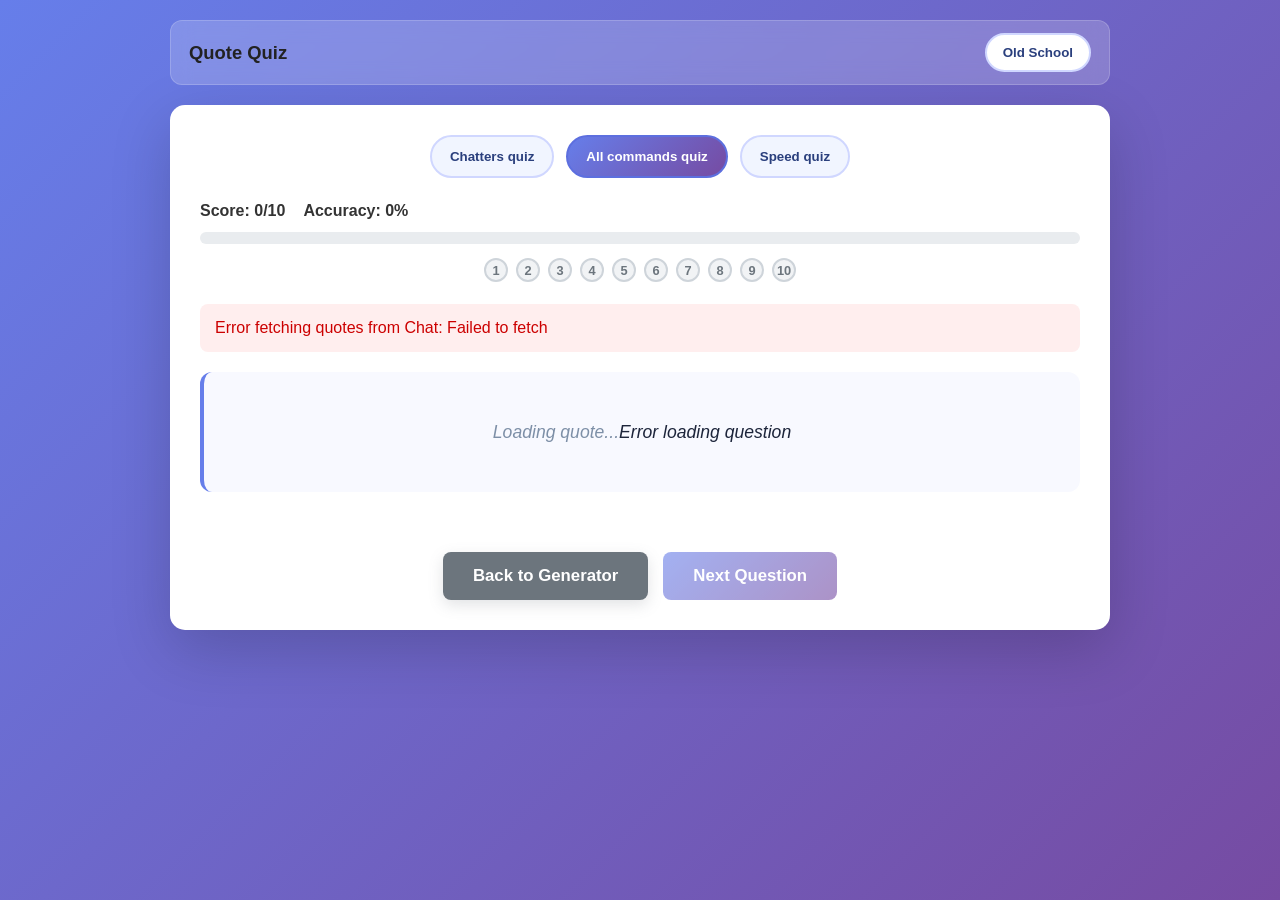
==== quiz.html @ f4b37b5d "Add files via upload" ====
<!DOCTYPE html>
<html lang="en">
<head>
    <meta charset="UTF-8">
    <meta name="viewport" content="width=device-width, initial-scale=1.0">
    <title>Quote Quiz</title>
    <style>
        * {
            margin: 0;
            padding: 0;
            box-sizing: border-box;
        }

        html {
            scroll-behavior: smooth;
        }

        body {
            font-family: 'Segoe UI', Tahoma, Geneva, Verdana, sans-serif;
            background: linear-gradient(135deg, #667eea 0%, #764ba2 100%);
            min-height: 100vh;
            color: #222;
            padding: 20px;
        }

        body.old-school {
            background: radial-gradient(circle at top left, #7d6b3d 0%, #1b2d1f 40%, #0c1a11 100%);
            color: #f2e6c8;
        }

        .top-nav {
            display: flex;
            justify-content: space-between;
            align-items: center;
            max-width: 940px;
            margin: 0 auto 20px;
            padding: 12px 18px;
            border-radius: 12px;
            background: rgba(255, 255, 255, 0.18);
            backdrop-filter: blur(10px);
            border: 1px solid rgba(255, 255, 255, 0.18);
        }

        body.old-school .top-nav {
            background: rgba(15, 18, 10, 0.88);
            border-color: rgba(157, 143, 99, 0.4);
        }

        .nav-title {
            font-size: 1.15em;
            font-weight: 700;
        }

        .nav-actions {
            display: flex;
            gap: 10px;
            flex-wrap: wrap;
        }

        .theme-btn,
        .mode-btn,
        .next-btn,
        .back-btn {
            transition: all 0.2s ease;
        }

        .container {
            background: white;
            border-radius: 15px;
            box-shadow: 0 20px 60px rgba(0, 0, 0, 0.18);
            padding: 30px;
            max-width: 940px;
            width: 100%;
            margin: 0 auto;
        }

        body.old-school .container {
            background: #1f2b18;
            border: 2px solid #867148;
            box-shadow: inset 0 0 0 1px rgba(255, 255, 255, 0.04);
        }

        body.old-school .theme-btn,
        body.old-school .next-btn,
        body.old-school .back-btn {
            background: #3c3f27;
            border-color: #7e744a;
            color: #f2e7b3;
        }

        body.old-school .theme-btn:hover,
        body.old-school .next-btn:hover,
        body.old-school .back-btn:hover {
            background: #5c5a36;
        }

        .mode-menu {
            display: flex;
            gap: 12px;
            justify-content: center;
            flex-wrap: wrap;
            margin-bottom: 24px;
        }

        .mode-btn {
            padding: 12px 18px;
            background: #f1f5ff;
            border: 2px solid #d0d7ff;
            border-radius: 999px;
            color: #2a3f7d;
            font-weight: 700;
            cursor: pointer;
        }

        .mode-btn.active {
            background: linear-gradient(135deg, #667eea 0%, #764ba2 100%);
            color: white;
            border-color: #5d6fdf;
        }

        body.old-school .mode-btn {
            background: #3f422e;
            border-color: #5e5b3a;
            color: #e8d8a8;
        }

        body.old-school .mode-btn.active {
            background: linear-gradient(135deg, #7c682d 0%, #b79f5b 100%);
            color: #232112;
            border-color: #d2c08d;
        }

        .progress-panel {
            margin-bottom: 22px;
        }

        .progress-info {
            display: flex;
            justify-content: space-between;
            align-items: center;
            gap: 12px;
            flex-wrap: wrap;
        }

        .session-info {
            display: flex;
            gap: 18px;
            flex-wrap: wrap;
            align-items: center;
        }

        .score-display,
        .accuracy-display,
        .timer-display {
            font-size: 1rem;
            font-weight: 700;
            color: #333;
        }

        body.old-school .score-display,
        body.old-school .accuracy-display,
        body.old-school .timer-display {
            color: #f9eed1;
        }

        .timer-display {
            font-size: 0.95rem;
            min-width: 120px;
            text-align: right;
        }

        .progress-bar {
            width: 100%;
            height: 12px;
            border-radius: 999px;
            background: #e9ecef;
            overflow: hidden;
            margin-top: 12px;
        }

        .progress-fill {
            height: 100%;
            width: 0%;
            background: linear-gradient(90deg, #667eea 0%, #764ba2 100%);
            transition: width 0.3s ease;
        }

        .progress-dots {
            display: flex;
            justify-content: center;
            align-items: center;
            flex-wrap: wrap;
            gap: 8px;
            margin-top: 14px;
        }

        .progress-dot {
            width: 24px;
            height: 24px;
            border-radius: 50%;
            background: #f1f3f5;
            border: 2px solid #ced4da;
            display: flex;
            align-items: center;
            justify-content: center;
            font-size: 0.8rem;
            font-weight: 700;
            color: #6c757d;
        }

        .progress-dot.correct {
            background: #28a745;
            border-color: #1e7e34;
            color: white;
        }

        .progress-dot.incorrect {
            background: #dc3545;
            border-color: #b02a37;
            color: white;
        }

        body.old-school .progress-bar {
            background: #3c3a2d;
        }

        body.old-school .progress-fill {
            background: linear-gradient(90deg, #9c7b30 0%, #d8c47e 100%);
        }

        body.old-school .progress-dot {
            background: #46432d;
            border-color: #746b4c;
            color: #d6c89b;
        }

        body.old-school .progress-dot.correct {
            background: #4c7f3d;
            border-color: #7bb162;
        }

        body.old-school .progress-dot.incorrect {
            background: #702525;
            border-color: #ad5b5b;
        }

        .quote-display {
            background: #f8f9ff;
            border-left: 4px solid #667eea;
            padding: 25px;
            border-radius: 12px;
            min-height: 120px;
            display: flex;
            align-items: center;
            justify-content: center;
            font-size: 1.1em;
            line-height: 1.6;
            color: #1d253b;
            text-align: center;
            font-style: italic;
            transition: background 0.3s ease;
        }

        .quote-display.loading::before {
            content: "Loading quote...";
            color: #7d8fa7;
        }

        body.old-school .quote-display {
            background: #232b19;
            border-left-color: #a68f4c;
            color: #f8eec6;
            font-style: normal;
        }

        .options-container {
            display: grid;
            grid-template-columns: repeat(2, minmax(260px, 1fr));
            gap: 15px;
            margin: 30px 0;
        }

        .option-btn {
            padding: 16px 20px;
            background: white;
            border: 2px solid #e9ecef;
            border-radius: 12px;
            cursor: pointer;
            font-size: 1em;
            font-weight: 700;
            transition: all 0.25s ease;
            min-height: 62px;
            text-align: center;
            color: #1f2530;
        }

        .option-btn:hover {
            background: #f2f5ff;
            border-color: #667eea;
            transform: translateY(-1px);
        }

        .option-btn.correct {
            background: #28a745;
            color: white;
            border-color: #28a745;
        }

        .option-btn.incorrect {
            background: #dc3545;
            color: white;
            border-color: #dc3545;
        }

        body.old-school .option-btn {
            background: #2b321d;
            border-color: #57664b;
            color: #efe6bb;
        }

        body.old-school .option-btn:hover {
            background: #3d4629;
            border-color: #8c8b61;
        }

        body.old-school .option-btn.correct {
            background: #3e7632;
            border-color: #9bc17e;
        }

        body.old-school .option-btn.incorrect {
            background: #8c2d2d;
            border-color: #d16767;
        }

        .theme-btn {
            padding: 10px 16px;
            background: #ffffff;
            border: 2px solid #d0d7ff;
            color: #2a3f7d;
            border-radius: 999px;
            cursor: pointer;
            font-weight: 700;
        }

        .theme-btn:hover {
            background: #e9efff;
        }

        .button-group {
            display: flex;
            gap: 15px;
            justify-content: center;
            flex-wrap: wrap;
        }

        .next-btn,
        .back-btn {
            padding: 14px 30px;
            background: linear-gradient(135deg, #667eea 0%, #764ba2 100%);
            color: white;
            border: none;
            border-radius: 8px;
            font-size: 1.05em;
            font-weight: 700;
            cursor: pointer;
            box-shadow: 0 6px 16px rgba(102, 126, 234, 0.25);
        }

        .next-btn:hover,
        .back-btn:hover {
            transform: translateY(-2px);
            box-shadow: 0 10px 22px rgba(102, 126, 234, 0.3);
        }

        .next-btn:disabled,
        .theme-btn:disabled {
            opacity: 0.6;
            cursor: not-allowed;
            transform: none;
            box-shadow: none;
        }

        .back-btn {
            background: #6c757d;
            box-shadow: 0 5px 15px rgba(108, 117, 125, 0.2);
        }

        .result-message {
            text-align: center;
            margin: 20px 0;
            font-size: 1.2em;
            font-weight: 700;
        }

        .result-message.correct {
            color: #28a745;
        }

        .result-message.incorrect {
            color: #dc3545;
        }

        .final-screen {
            text-align: center;
            margin: 30px 0;
            padding: 22px 18px;
            border-radius: 12px;
            background: #f0f4ff;
            border: 1px solid #d7e0ff;
        }

        body.old-school .final-screen {
            background: rgba(40, 42, 28, 0.86);
            border-color: #6f6b4a;
        }

        .final-title {
            font-size: 1.4em;
            margin-bottom: 10px;
            font-weight: 800;
        }

        .final-score,
        .final-summary {
            margin-bottom: 12px;
            font-size: 1.05em;
            color: #333;
        }

        body.old-school .final-score,
        body.old-school .final-summary {
            color: #f7e9c3;
        }

        .final-screen.hidden {
            display: none;
        }

        .error-message {
            background: #fee;
            color: #c00;
            padding: 15px;
            border-radius: 8px;
            margin-bottom: 20px;
            display: none;
        }

        .error-message.show {
            display: block;
        }

        @media (max-width: 800px) {
            .container {
                padding: 22px;
            }

            .mode-menu {
                justify-content: center;
            }

            .progress-info {
                flex-direction: column;
                align-items: stretch;
            }

            .timer-display {
                text-align: left;
                width: 100%;
            }
        }

        @media (max-width: 600px) {
            .quote-display {
                min-height: 100px;
                font-size: 1em;
                padding: 20px;
            }

            .options-container {
                grid-template-columns: 1fr;
            }

            .option-btn {
                padding: 14px 16px;
            }

            .top-nav,
            .container {
                padding-left: 16px;
                padding-right: 16px;
            }
        }
    </style>
</head>
<body>
    <div class="top-nav">
        <div class="nav-title">Quote Quiz</div>
        <div class="nav-actions">
            <button type="button" class="theme-btn" id="themeToggleBtn">Old School</button>
        </div>
    </div>

    <div class="container">
        <div class="mode-menu" id="modeMenu"></div>

        <div class="progress-panel">
            <div class="progress-info">
                <div class="session-info">
                    <div class="score-display" id="scoreDisplay">Score: 0/10</div>
                    <div class="accuracy-display" id="accuracyDisplay">Accuracy: 0%</div>
                </div>
                <div class="timer-display" id="timerDisplay"></div>
            </div>
            <div class="progress-bar">
                <div class="progress-fill" id="progressFill"></div>
            </div>
            <div class="progress-dots" id="progressDots"></div>
        </div>

        <div class="error-message" id="errorMessage"></div>
        <div class="quote-display loading" id="quoteDisplay"></div>
        <div class="options-container" id="optionsContainer"></div>
        <div class="result-message" id="resultMessage"></div>

        <div class="final-screen hidden" id="finalScreen">
            <div class="final-title">Quiz Complete</div>
            <div class="final-score" id="finalScore"></div>
            <div class="final-summary" id="finalSummary"></div>
            <button type="button" class="next-btn" id="restartBtn">Restart Quiz</button>
        </div>

        <div class="button-group">
            <button type="button" class="back-btn" id="backBtn">Back to Generator</button>
            <button type="button" class="next-btn" id="nextBtn" disabled>Next Question</button>
        </div>
    </div>

    <script>
        const maxQuestions = 10;
        let currentModeId = 'allCommands';
        let currentQuestionIndex = 0;
        let currentQuote = '';
        let currentSource = '';
        let currentCorrectAnswer = '';
        let quotesCache = {};
        let hasAnswered = false;
        let score = 0;
        let attempts = 0;
        let questionTimer = null;
        let countdownInterval = null;
        let availableNames = ['Jaae', 'Sean'];

        const quoteDisplay = document.getElementById('quoteDisplay');
        const optionsContainer = document.getElementById('optionsContainer');
        const resultMessage = document.getElementById('resultMessage');
        const errorMessage = document.getElementById('errorMessage');
        const nextBtn = document.getElementById('nextBtn');
        const backBtn = document.getElementById('backBtn');
        const scoreDisplay = document.getElementById('scoreDisplay');
        const accuracyDisplay = document.getElementById('accuracyDisplay');
        const timerDisplay = document.getElementById('timerDisplay');
        const modeMenu = document.getElementById('modeMenu');
        const progressDots = document.getElementById('progressDots');
        const progressFill = document.getElementById('progressFill');
        const finalScreen = document.getElementById('finalScreen');
        const finalScore = document.getElementById('finalScore');
        const finalSummary = document.getElementById('finalSummary');
        const restartBtn = document.getElementById('restartBtn');
        const themeToggleBtn = document.getElementById('themeToggleBtn');

        const sourceUrls = {
            brown: 'https://raw.githubusercontent.com/K-elsey/probable-adventure/main/Brown',
            jaae: 'https://raw.githubusercontent.com/K-elsey/probable-adventure/main/Jaae',
            quote: 'https://raw.githubusercontent.com/K-elsey/probable-adventure/main/Quote'
        };

        const sourceNames = {
            brown: 'Chat',
            jaae: 'Jaae',
            quote: 'Sean'
        };

        const quizModes = {
            chatters: {
                id: 'chatters',
                label: 'Chatters quiz',
                sources: ['brown'],
                type: 'multipleChoice'
            },
            allCommands: {
                id: 'allCommands',
                label: 'All commands quiz',
                sources: ['brown', 'jaae', 'quote'],
                type: 'multipleChoice'
            },
            speed: {
                id: 'speed',
                label: 'Speed quiz',
                sources: ['brown'],
                type: 'speed',
                timeLimit: 5
            }
        };

        function extractChatName(quote) {
            const monthMatch = quote.match(/(Jan|Feb|Mar|Apr|May|Jun|Jul|Aug|Sep|Oct|Nov|Dec)\s+(\d{2,4})$/);
            if (!monthMatch) return null;

            const beforeMonth = quote.slice(0, monthMatch.index).trim();
            const afterDash = beforeMonth.includes('-')
                ? beforeMonth.substring(beforeMonth.lastIndexOf('-') + 1).trim()
                : beforeMonth;

            const nameCandidate = afterDash.replace(/\s+/g, ' ').trim();
            if (/^[A-Za-z0-9][A-Za-z0-9 ]*$/.test(nameCandidate)) {
                return nameCandidate;
            }

            const tokens = beforeMonth.split(/\s+/);
            for (let len = Math.min(3, tokens.length); len > 0; len--) {
                const candidate = tokens.slice(-len).join(' ');
                if (/^[A-Za-z0-9][A-Za-z0-9 ]*$/.test(candidate)) {
                    return candidate;
                }
            }

            return null;
        }

        function normalizeName(name) {
            return name ? name.replace(/\s+/g, '') : name;
        }

        function loadTheme() {
            const storedTheme = localStorage.getItem('quizTheme');
            if (storedTheme === 'old-school') {
                document.body.classList.add('old-school');
                themeToggleBtn.textContent = 'Classic';
            } else {
                document.body.classList.remove('old-school');
                themeToggleBtn.textContent = 'Old School';
            }
        }

        function toggleTheme() {
            const nowOldSchool = document.body.classList.toggle('old-school');
            localStorage.setItem('quizTheme', nowOldSchool ? 'old-school' : 'default');
            themeToggleBtn.textContent = nowOldSchool ? 'Classic' : 'Old School';
        }

        function buildModeMenu() {
            modeMenu.innerHTML = '';
            Object.values(quizModes).forEach(mode => {
                const button = document.createElement('button');
                button.type = 'button';
                button.className = 'mode-btn';
                button.textContent = mode.label;
                button.dataset.mode = mode.id;
                button.addEventListener('click', () => selectMode(mode.id));
                if (mode.id === currentModeId) {
                    button.classList.add('active');
                }
                modeMenu.appendChild(button);
            });
        }

        function selectMode(modeId) {
            if (!quizModes[modeId] || currentModeId === modeId) return;
            currentModeId = modeId;
            startQuiz();
        }

        function updateScoreDisplay() {
            scoreDisplay.textContent = `Score: ${score}/${maxQuestions}`;
            const accuracy = attempts === 0 ? 0 : Math.round((score / attempts) * 100);
            accuracyDisplay.textContent = `Accuracy: ${accuracy}%`;
        }

        function createProgressDots() {
            progressDots.innerHTML = '';
            for (let i = 0; i < maxQuestions; i += 1) {
                const dot = document.createElement('span');
                dot.className = 'progress-dot';
                dot.textContent = i + 1;
                progressDots.appendChild(dot);
            }
            progressFill.style.width = '0%';
        }

        function markProgress(correct) {
            const dot = progressDots.children[currentQuestionIndex];
            if (!dot) return;
            dot.classList.add(correct ? 'correct' : 'incorrect');
            const fillPercent = ((currentQuestionIndex + 1) / maxQuestions) * 100;
            progressFill.style.width = `${fillPercent}%`;
        }

        async function initQuiz() {
            loadTheme();
            currentModeId = getModeFromQuery() || currentModeId;
            buildModeMenu();
            startQuiz();
        }

        function getModeFromQuery() {
            const params = new URLSearchParams(window.location.search);
            const mode = params.get('mode');
            return quizModes[mode] ? mode : null;
        }

        function clearTimers() {
            if (questionTimer) {
                clearTimeout(questionTimer);
                questionTimer = null;
            }
            if (countdownInterval) {
                clearInterval(countdownInterval);
                countdownInterval = null;
            }
        }

        function setTimerDisplay(text) {
            timerDisplay.textContent = text;
        }

        function showFinalScreen() {
            finalScore.textContent = `Final score: ${score}/${maxQuestions} (${Math.round((score / maxQuestions) * 100)}%)`;
            finalSummary.textContent = `You answered ${score} out of ${maxQuestions} correctly.`;
            finalScreen.classList.remove('hidden');
            optionsContainer.innerHTML = '';
            quoteDisplay.textContent = '';
            nextBtn.disabled = true;
            setTimerDisplay('');
        }

        function hideFinalScreen() {
            finalScreen.classList.add('hidden');
        }

        function startQuiz() {
            clearTimers();
            currentQuestionIndex = 0;
            score = 0;
            attempts = 0;
            hasAnswered = false;
            resultMessage.textContent = '';
            resultMessage.className = 'result-message';
            errorMessage.classList.remove('show');
            hideFinalScreen();
            buildModeMenu();
            createProgressDots();
            updateScoreDisplay();
            loadNextQuestion();
        }

        async function fetchQuotes(source) {
            if (quotesCache[source]) {
                return quotesCache[source];
            }

            try {
                const response = await fetch(sourceUrls[source]);
                if (!response.ok) {
                    throw new Error(`Failed to fetch from ${source}`);
                }
                const text = await response.text();
                const quotes = text
                    .split(';')
                    .map(q => q.trim())
                    .filter(q => q.length > 0);

                if (source === 'brown') {
                    quotes.forEach(quote => {
                        const extracted = extractChatName(quote);
                        if (extracted) {
                            const normalized = normalizeName(extracted);
                            if (!availableNames.includes(normalized)) {
                                availableNames.push(normalized);
                            }
                        }
                    });
                }

                quotesCache[source] = quotes;
                return quotes;
            } catch (error) {
                showError(`Error fetching quotes from ${sourceNames[source]}: ${error.message}`);
                throw error;
            }
        }

        async function loadNextQuestion() {
            clearTimers();
            hasAnswered = false;
            resultMessage.textContent = '';
            resultMessage.className = 'result-message';
            errorMessage.classList.remove('show');
            nextBtn.disabled = true;
            setTimerDisplay('');

            if (currentQuestionIndex >= maxQuestions) {
                showFinalScreen();
                return;
            }

            const mode = quizModes[currentModeId];
            if (!mode) {
                showError('Quiz mode not found.');
                return;
            }

            try {
                if (mode.type === 'speed') {
                    await renderSpeedQuestion(mode);
                } else {
                    await renderMultipleChoiceQuestion(mode);
                }
            } catch (error) {
                quoteDisplay.textContent = 'Error loading question';
                quoteDisplay.classList.add('loading');
            }
        }

        function getCleanQuoteText(rawQuote) {
            let text = rawQuote;
            text = text.replace(/\s*-\s*[A-Za-z0-9][A-Za-z0-9 ]*\s+[A-Za-z]{3}\s+\d{2,4}$/, '');
            text = text.replace(/\s*[A-Za-z0-9][A-Za-z0-9 ]*\s+[A-Za-z]{3}\s+\d{2,4}$/, '');
            return text.trim();
        }

        async function renderMultipleChoiceQuestion(mode) {
            currentSource = mode.sources[Math.floor(Math.random() * mode.sources.length)];
            const quotes = await fetchQuotes(currentSource);
            if (quotes.length === 0) {
                throw new Error('No quotes available');
            }

            currentQuote = quotes[Math.floor(Math.random() * quotes.length)];
            if (currentSource === 'brown') {
                const extractedName = extractChatName(currentQuote);
                currentCorrectAnswer = normalizeName(extractedName || 'Chat');
            } else {
                currentCorrectAnswer = currentSource === 'jaae' ? 'Jaae' : 'Sean';
            }

            const displayQuote = currentSource === 'brown' ? getCleanQuoteText(currentQuote) : currentQuote;
            quoteDisplay.textContent = `"${displayQuote}"`;
            quoteDisplay.classList.remove('loading');
            const options = buildNameOptions(currentCorrectAnswer);
            generateOptions(mode.type, options, currentCorrectAnswer);
        }

        function buildNameOptions(correctName) {
            const pool = Array.from(new Set(availableNames));
            if (!pool.includes(correctName)) {
                pool.push(correctName);
            }

            const wrongOptions = pool.filter(name => name !== correctName);
            const shuffledWrong = wrongOptions.sort(() => Math.random() - 0.5);
            const options = [correctName];

            for (let i = 0; i < 3 && i < shuffledWrong.length; i += 1) {
                options.push(shuffledWrong[i]);
            }

            while (options.length < 4) {
                const fallback = ['Jaae', 'Sean', 'Chat'].find(name => !options.includes(name));
                if (!fallback) break;
                options.push(fallback);
            }

            return options.sort(() => Math.random() - 0.5);
        }

        async function renderSpeedQuestion(mode) {
            const quotes = await fetchQuotes('brown');
            if (quotes.length === 0 || availableNames.length === 0) {
                throw new Error('No speed quiz data available');
            }

            const names = availableNames.slice();
            currentCorrectAnswer = names[Math.floor(Math.random() * names.length)];
            const correctQuotes = quotes.filter(q => normalizeName(extractChatName(q)) === currentCorrectAnswer);
            if (correctQuotes.length === 0) {
                currentCorrectAnswer = normalizeName(extractChatName(quotes[0])) || 'Chat';
            }

            const chosenCorrectQuote = correctQuotes.length > 0
                ? correctQuotes[Math.floor(Math.random() * correctQuotes.length)]
                : quotes[Math.floor(Math.random() * quotes.length)];
            const wrongQuote = selectDistractorQuote(quotes, chosenCorrectQuote);

            currentQuote = getCleanQuoteText(chosenCorrectQuote);
            quoteDisplay.textContent = `Which quote was said by ${currentCorrectAnswer}?`;
            quoteDisplay.classList.remove('loading');
            generateOptions(mode.type, [currentQuote, getCleanQuoteText(wrongQuote)], currentQuote);
            beginCountdown(mode.timeLimit);
        }

        function selectDistractorQuote(quotes, correctQuote) {
            const wrongQuotes = quotes.filter(q => q !== correctQuote && normalizeName(extractChatName(q)) !== currentCorrectAnswer);
            if (wrongQuotes.length === 0) {
                return quotes.find(q => q !== correctQuote) || correctQuote;
            }
            return wrongQuotes[Math.floor(Math.random() * wrongQuotes.length)];
        }

        function generateOptions(type, options, correctAnswer) {
            optionsContainer.innerHTML = '';
            const shuffledOptions = options.sort(() => Math.random() - 0.5);
            shuffledOptions.forEach(option => {
                const button = document.createElement('button');
                button.type = 'button';
                button.className = 'option-btn';
                button.textContent = option;
                button.addEventListener('click', () => checkAnswer(option));
                optionsContainer.appendChild(button);
            });
        }

        function beginCountdown(seconds) {
            setTimerDisplay(`Time left: ${seconds}s`);
            let remaining = seconds;
            countdownInterval = setInterval(() => {
                remaining -= 1;
                setTimerDisplay(`Time left: ${remaining}s`);
                if (remaining <= 0) {
                    clearTimers();
                    if (!hasAnswered) {
                        handleTimeout();
                    }
                }
            }, 1000);
            questionTimer = setTimeout(() => {
                clearTimers();
                if (!hasAnswered) {
                    handleTimeout();
                }
            }, seconds * 1000);
        }

        function handleTimeout() {
            hasAnswered = true;
            attempts += 1;
            resultMessage.textContent = '⏱️ Time is up!';
            resultMessage.classList.add('incorrect');
            const buttons = optionsContainer.querySelectorAll('.option-btn');
            buttons.forEach(btn => {
                if (btn.textContent === currentQuote) {
                    btn.classList.add('correct');
                }
            });
            markProgress(false);
            updateScoreDisplay();
            currentQuestionIndex += 1;
            if (currentQuestionIndex >= maxQuestions) {
                setTimeout(showFinalScreen, 1200);
                return;
            }
            nextBtn.disabled = false;
        }

        function checkAnswer(selectedOption) {
            if (hasAnswered) return;
            hasAnswered = true;
            clearTimers();
            attempts += 1;
            const isCorrect = selectedOption === currentCorrectAnswer || selectedOption === currentQuote;
            const buttons = optionsContainer.querySelectorAll('.option-btn');
            buttons.forEach(btn => {
                if (btn.textContent === currentCorrectAnswer || btn.textContent === currentQuote) {
                    btn.classList.add('correct');
                } else if (btn.textContent === selectedOption && !isCorrect) {
                    btn.classList.add('incorrect');
                }
            });

            if (isCorrect) {
                score += 1;
                resultMessage.textContent = '✅ Correct! +1 point';
                resultMessage.classList.add('correct');
                markProgress(true);
            } else {
                resultMessage.textContent = quizModes[currentModeId].type === 'speed'
                    ? `❌ Incorrect! The right quote was highlighted.`
                    : `❌ Incorrect! The correct answer is ${currentCorrectAnswer}`;
                resultMessage.classList.add('incorrect');
                markProgress(false);
            }

            updateScoreDisplay();
            currentQuestionIndex += 1;
            if (currentQuestionIndex >= maxQuestions) {
                setTimeout(showFinalScreen, 1200);
                return;
            }
            nextBtn.disabled = false;
        }

        nextBtn.addEventListener('click', () => {
            if (hasAnswered) {
                loadNextQuestion();
            }
        });

        backBtn.addEventListener('click', () => {
            window.location.assign('index.html');
        });

        restartBtn.addEventListener('click', startQuiz);
        themeToggleBtn.addEventListener('click', toggleTheme);

        window.addEventListener('load', initQuiz);

        function showError(message) {
            errorMessage.textContent = message;
            errorMessage.classList.add('show');
        }
    </script>
</body>
</html>
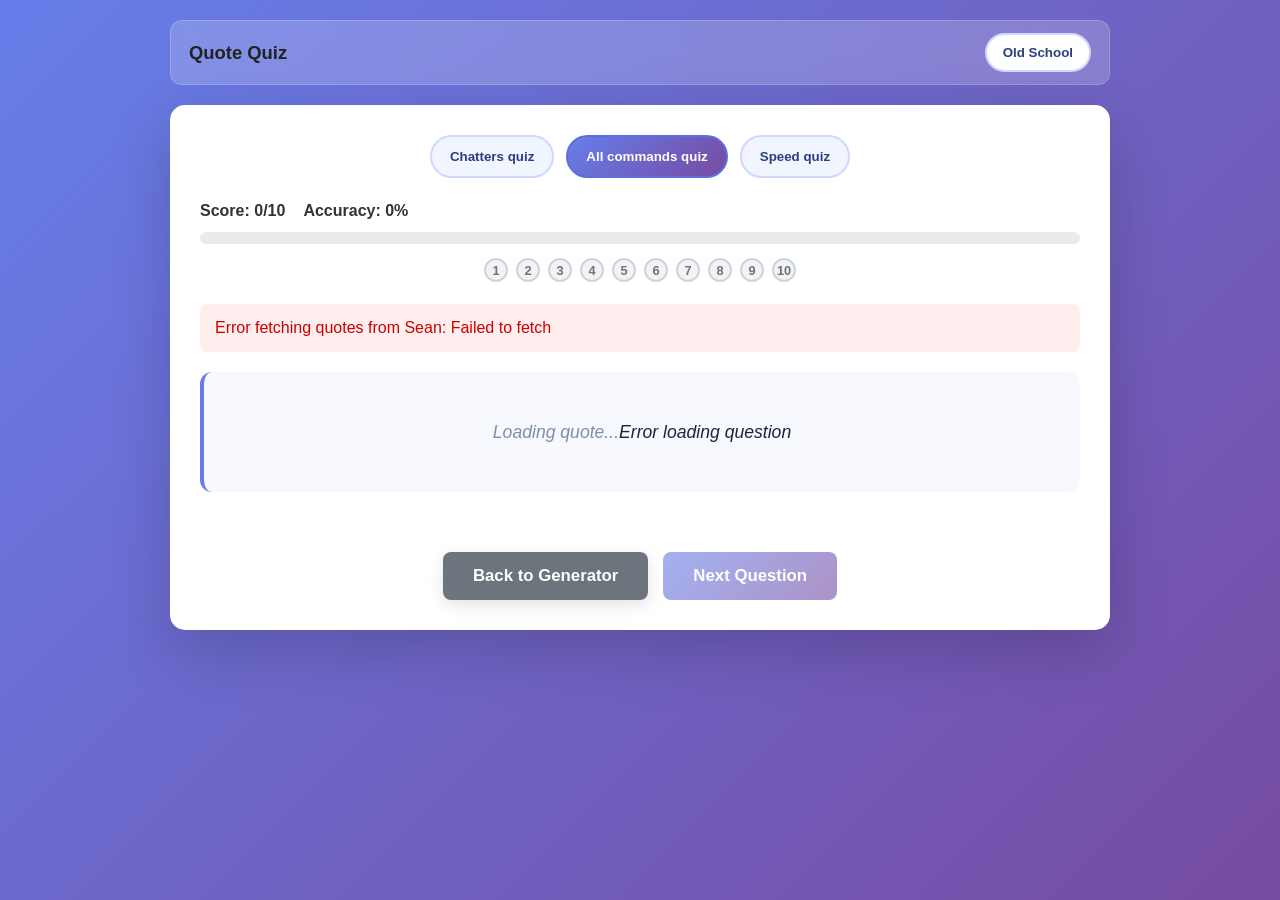
==== commit 80e0ab3f: "Add files via upload" ====
--- a/quiz.html
+++ b/quiz.html
@@ -570,7 +570,7 @@
         const themeToggleBtn = document.getElementById('themeToggleBtn');
 
         const sourceUrls = {
-            brown: 'https://raw.githubusercontent.com/K-elsey/probable-adventure/main/Brown',
+            brown: 'https://raw.githubusercontent.com/K-elsey/probable-adventure/refs/heads/main/ChatterQuotes.csv',
             jaae: 'https://raw.githubusercontent.com/K-elsey/probable-adventure/main/Jaae',
             quote: 'https://raw.githubusercontent.com/K-elsey/probable-adventure/main/Quote'
         };
@@ -580,6 +580,33 @@
             jaae: 'Jaae',
             quote: 'Sean'
         };
+
+        function parseCsvText(text) {
+            const rows = text.split(/\r?\n/).map(row => row.trim()).filter(row => row.length > 0);
+            if (rows.length === 0) return [];
+
+            const delimiter = rows[0].includes('\t') ? '\t' : ',';
+            const header = rows[0].split(delimiter).map(cell => cell.trim().replace(/^"|"$/g, ''));
+            const quoteIndex = header.findIndex(cell => /quote/i.test(cell));
+            const nameIndex = header.findIndex(cell => /user|name/i.test(cell));
+            const monthIndex = header.findIndex(cell => /month/i.test(cell));
+            const yearIndex = header.findIndex(cell => /year/i.test(cell));
+            if (quoteIndex < 0) return [];
+
+            return rows.slice(1).map(row => {
+                const cells = row.split(delimiter).map(cell => cell.trim().replace(/^"|"$/g, ''));
+                const quoteText = cells[quoteIndex] || '';
+                const user = (nameIndex >= 0 ? cells[nameIndex] : '').replace(/\s+/g, ' ').trim();
+                const month = monthIndex >= 0 ? cells[monthIndex].trim() : '';
+                const year = yearIndex >= 0 ? cells[yearIndex].trim() : '';
+                const suffixParts = [];
+                if (user) suffixParts.push(user);
+                if (month) suffixParts.push(month);
+                if (year) suffixParts.push(year);
+                const suffix = suffixParts.length ? ` - ${suffixParts.join(' ')}` : '';
+                return `${quoteText}${suffix}`.trim();
+            }).filter(line => line.length > 0);
+        }
 
         const quizModes = {
             chatters: {
@@ -765,10 +792,12 @@
                     throw new Error(`Failed to fetch from ${source}`);
                 }
                 const text = await response.text();
-                const quotes = text
-                    .split(';')
-                    .map(q => q.trim())
-                    .filter(q => q.length > 0);
+                const quotes = source === 'brown'
+                    ? parseCsvText(text)
+                    : text
+                        .split(';')
+                        .map(q => q.trim())
+                        .filter(q => q.length > 0);
 
                 if (source === 'brown') {
                     quotes.forEach(quote => {
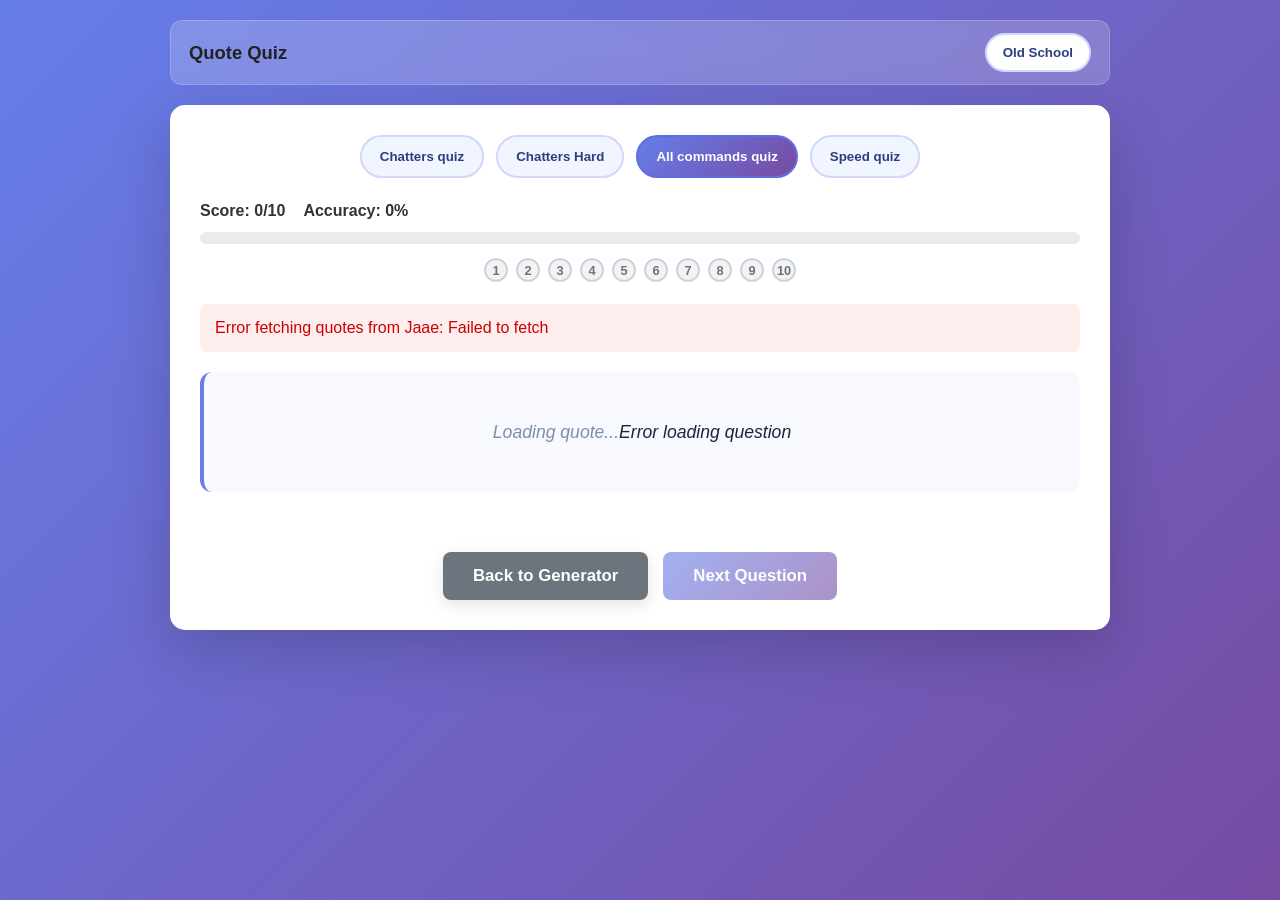
==== commit 93b4aba4: "Add files via upload" ====
--- a/quiz.html
+++ b/quiz.html
@@ -306,16 +306,77 @@
             border-color: #28a745;
         }
 
-        .option-btn.incorrect {
-            background: #dc3545;
-            color: white;
-            border-color: #dc3545;
-        }
-
-        body.old-school .option-btn {
-            background: #2b321d;
-            border-color: #57664b;
-            color: #efe6bb;
+        .option-btn.incorrect {
+            background: #dc3545;
+            color: white;
+            border-color: #dc3545;
+        }
+
+        .typed-answer {
+            grid-column: 1 / -1;
+            display: grid;
+            grid-template-columns: minmax(220px, 1fr) auto;
+            gap: 12px;
+            align-items: stretch;
+        }
+
+        .typed-answer-input {
+            width: 100%;
+            min-height: 58px;
+            padding: 0 18px;
+            border: 2px solid #d7ddf3;
+            border-radius: 8px;
+            background: #ffffff;
+            color: #1f2530;
+            font-size: 1.05em;
+            font-weight: 700;
+            outline: none;
+        }
+
+        .typed-answer-input:focus {
+            border-color: #667eea;
+            box-shadow: 0 0 0 4px rgba(102, 126, 234, 0.14);
+        }
+
+        .typed-answer-input.correct {
+            border-color: #28a745;
+            background: #eefaf1;
+        }
+
+        .typed-answer-input.incorrect {
+            border-color: #dc3545;
+            background: #fff1f2;
+        }
+
+        .submit-answer-btn {
+            min-height: 58px;
+            padding: 0 24px;
+            background: linear-gradient(135deg, #667eea 0%, #764ba2 100%);
+            color: white;
+            border: none;
+            border-radius: 8px;
+            font-size: 1em;
+            font-weight: 800;
+            cursor: pointer;
+            transition: all 0.2s ease;
+            box-shadow: 0 6px 16px rgba(102, 126, 234, 0.22);
+        }
+
+        .submit-answer-btn:hover:not(:disabled) {
+            transform: translateY(-1px);
+            box-shadow: 0 9px 20px rgba(102, 126, 234, 0.28);
+        }
+
+        .submit-answer-btn:disabled,
+        .typed-answer-input:disabled {
+            opacity: 0.65;
+            cursor: not-allowed;
+        }
+
+        body.old-school .option-btn {
+            background: #2b321d;
+            border-color: #57664b;
+            color: #efe6bb;
         }
 
         body.old-school .option-btn:hover {
@@ -328,10 +389,36 @@
             border-color: #9bc17e;
         }
 
-        body.old-school .option-btn.incorrect {
-            background: #8c2d2d;
-            border-color: #d16767;
-        }
+        body.old-school .option-btn.incorrect {
+            background: #8c2d2d;
+            border-color: #d16767;
+        }
+
+        body.old-school .typed-answer-input {
+            background: #2b321d;
+            border-color: #57664b;
+            color: #efe6bb;
+        }
+
+        body.old-school .typed-answer-input:focus {
+            border-color: #a68f4c;
+            box-shadow: 0 0 0 4px rgba(166, 143, 76, 0.18);
+        }
+
+        body.old-school .typed-answer-input.correct {
+            border-color: #9bc17e;
+            background: #263d1f;
+        }
+
+        body.old-school .typed-answer-input.incorrect {
+            border-color: #d16767;
+            background: #402121;
+        }
+
+        body.old-school .submit-answer-btn {
+            background: linear-gradient(135deg, #7c682d 0%, #b79f5b 100%);
+            color: #232112;
+        }
 
         .theme-btn {
             padding: 10px 16px;
@@ -481,14 +568,18 @@
                 grid-template-columns: 1fr;
             }
 
-            .option-btn {
-                padding: 14px 16px;
-            }
-
-            .top-nav,
-            .container {
-                padding-left: 16px;
-                padding-right: 16px;
+            .option-btn {
+                padding: 14px 16px;
+            }
+
+            .typed-answer {
+                grid-template-columns: 1fr;
+            }
+
+            .top-nav,
+            .container {
+                padding-left: 16px;
+                padding-right: 16px;
             }
         }
     </style>
@@ -547,9 +638,10 @@
         let hasAnswered = false;
         let score = 0;
         let attempts = 0;
-        let questionTimer = null;
-        let countdownInterval = null;
-        let availableNames = ['Jaae', 'Sean'];
+        let questionTimer = null;
+        let countdownInterval = null;
+        let availableNames = ['Jaae', 'Sean'];
+        let chatterNames = [];
 
         const quoteDisplay = document.getElementById('quoteDisplay');
         const optionsContainer = document.getElementById('optionsContainer');
@@ -581,45 +673,144 @@
             quote: 'Sean'
         };
 
-        function parseCsvText(text) {
-            const rows = text.split(/\r?\n/).map(row => row.trim()).filter(row => row.length > 0);
-            if (rows.length === 0) return [];
-
-            const delimiter = rows[0].includes('\t') ? '\t' : ',';
-            const header = rows[0].split(delimiter).map(cell => cell.trim().replace(/^"|"$/g, ''));
-            const quoteIndex = header.findIndex(cell => /quote/i.test(cell));
-            const nameIndex = header.findIndex(cell => /user|name/i.test(cell));
-            const monthIndex = header.findIndex(cell => /month/i.test(cell));
-            const yearIndex = header.findIndex(cell => /year/i.test(cell));
-            if (quoteIndex < 0) return [];
-
-            return rows.slice(1).map(row => {
-                const cells = row.split(delimiter).map(cell => cell.trim().replace(/^"|"$/g, ''));
-                const quoteText = cells[quoteIndex] || '';
-                const user = (nameIndex >= 0 ? cells[nameIndex] : '').replace(/\s+/g, ' ').trim();
-                const month = monthIndex >= 0 ? cells[monthIndex].trim() : '';
-                const year = yearIndex >= 0 ? cells[yearIndex].trim() : '';
-                const suffixParts = [];
-                if (user) suffixParts.push(user);
-                if (month) suffixParts.push(month);
-                if (year) suffixParts.push(year);
+        const csvMonthNames = {
+            january: 'Jan',
+            jan: 'Jan',
+            february: 'Feb',
+            feb: 'Feb',
+            march: 'Mar',
+            mar: 'Mar',
+            april: 'Apr',
+            apr: 'Apr',
+            may: 'May',
+            june: 'Jun',
+            jun: 'Jun',
+            july: 'Jul',
+            jul: 'Jul',
+            august: 'Aug',
+            aug: 'Aug',
+            september: 'Sep',
+            sept: 'Sep',
+            sep: 'Sep',
+            october: 'Oct',
+            oct: 'Oct',
+            november: 'Nov',
+            nov: 'Nov',
+            december: 'Dec',
+            dec: 'Dec'
+        };
+        const monthPattern = 'Jan|Feb|Mar|Apr|May|Jun|Jul|Aug|Sep|Sept|Oct|Nov|Dec|January|February|March|April|May|June|July|August|September|October|November|December';
+
+        function parseDelimitedRow(row, delimiter) {
+            const cells = [];
+            let cell = '';
+            let inQuotes = false;
+
+            for (let i = 0; i < row.length; i += 1) {
+                const char = row[i];
+                const nextChar = row[i + 1];
+
+                if (char === '"') {
+                    if (inQuotes && nextChar === '"') {
+                        cell += '"';
+                        i += 1;
+                    } else {
+                        inQuotes = !inQuotes;
+                    }
+                } else if (char === delimiter && !inQuotes) {
+                    cells.push(cell.trim());
+                    cell = '';
+                } else {
+                    cell += char;
+                }
+            }
+
+            cells.push(cell.trim());
+            return cells;
+        }
+
+        function normalizeCsvMonth(month) {
+            return csvMonthNames[month.toLowerCase()] || month;
+        }
+
+        function recoverMissingCsvMetadata(quoteText) {
+            const dashMatch = quoteText.match(new RegExp(`^(.*?)\\s*-\\s*([A-Za-z0-9][A-Za-z0-9 ]*?)\\s+(${monthPattern})(?:\\s*(\\d{2,4}))?$`, 'i'));
+            if (dashMatch) {
+                return {
+                    quoteText: dashMatch[1].trim(),
+                    user: dashMatch[2].replace(/\s+/g, ' ').trim(),
+                    month: normalizeCsvMonth(dashMatch[3].trim()),
+                    year: dashMatch[4] ? dashMatch[4].trim().slice(-2) : ''
+                };
+            }
+
+            const commaNameMatch = quoteText.match(/^(.*?),\s*([A-Za-z0-9][A-Za-z0-9 ]{1,30})$/);
+            if (commaNameMatch) {
+                return {
+                    quoteText: commaNameMatch[1].trim(),
+                    user: commaNameMatch[2].replace(/\s+/g, ' ').trim(),
+                    month: '',
+                    year: ''
+                };
+            }
+
+            return { quoteText, user: '', month: '', year: '' };
+        }
+
+        function parseCsvText(text) {
+            const rows = text.split(/\r?\n/).map(row => row.trim()).filter(row => row.length > 0);
+            if (rows.length === 0) return [];
+
+            const delimiter = rows[0].includes('\t') ? '\t' : ',';
+            const header = parseDelimitedRow(rows[0], delimiter);
+            const quoteIndex = header.findIndex(cell => /quote/i.test(cell));
+            const nameIndex = header.findIndex(cell => /user|name/i.test(cell));
+            const monthIndex = header.findIndex(cell => /month/i.test(cell));
+            const yearIndex = header.findIndex(cell => /year/i.test(cell));
+            if (quoteIndex < 0) return [];
+
+            return rows.slice(1).map(row => {
+                const cells = parseDelimitedRow(row, delimiter);
+                let quoteText = cells[quoteIndex] || '';
+                let user = (nameIndex >= 0 ? cells[nameIndex] || '' : '').replace(/\s+/g, ' ').trim();
+                let month = monthIndex >= 0 ? (cells[monthIndex] || '').trim() : '';
+                let year = yearIndex >= 0 ? (cells[yearIndex] || '').trim() : '';
+
+                if (!user) {
+                    const recovered = recoverMissingCsvMetadata(quoteText);
+                    quoteText = recovered.quoteText;
+                    user = recovered.user;
+                    month = recovered.month;
+                    year = recovered.year;
+                }
+
+                const suffixParts = [];
+                if (user) suffixParts.push(user);
+                if (month) suffixParts.push(month);
+                if (year) suffixParts.push(year);
                 const suffix = suffixParts.length ? ` - ${suffixParts.join(' ')}` : '';
                 return `${quoteText}${suffix}`.trim();
             }).filter(line => line.length > 0);
         }
 
         const quizModes = {
-            chatters: {
-                id: 'chatters',
-                label: 'Chatters quiz',
-                sources: ['brown'],
-                type: 'multipleChoice'
-            },
-            allCommands: {
-                id: 'allCommands',
-                label: 'All commands quiz',
-                sources: ['brown', 'jaae', 'quote'],
-                type: 'multipleChoice'
+            chatters: {
+                id: 'chatters',
+                label: 'Chatters quiz',
+                sources: ['brown'],
+                type: 'multipleChoice'
+            },
+            chattersHard: {
+                id: 'chattersHard',
+                label: 'Chatters Hard',
+                sources: ['brown'],
+                type: 'textEntry'
+            },
+            allCommands: {
+                id: 'allCommands',
+                label: 'All commands quiz',
+                sources: ['brown', 'jaae', 'quote'],
+                type: 'multipleChoice'
             },
             speed: {
                 id: 'speed',
@@ -630,9 +821,12 @@
             }
         };
 
-        function extractChatName(quote) {
-            const monthMatch = quote.match(/(Jan|Feb|Mar|Apr|May|Jun|Jul|Aug|Sep|Oct|Nov|Dec)\s+(\d{2,4})$/);
-            if (!monthMatch) return null;
+        function extractChatName(quote) {
+            const monthMatch = quote.match(new RegExp(`(${monthPattern})(?:\\s+\\d{2,4})?$`, 'i'));
+            if (!monthMatch) {
+                const suffixMatch = quote.match(/\s-\s([A-Za-z0-9][A-Za-z0-9 ]*)$/);
+                return suffixMatch ? suffixMatch[1].replace(/\s+/g, ' ').trim() : null;
+            }
 
             const beforeMonth = quote.slice(0, monthMatch.index).trim();
             const afterDash = beforeMonth.includes('-')
@@ -655,9 +849,19 @@
             return null;
         }
 
-        function normalizeName(name) {
-            return name ? name.replace(/\s+/g, '') : name;
-        }
+        function normalizeName(name) {
+            return name ? name.replace(/\s+/g, '') : name;
+        }
+
+        function compareNames(firstName, secondName) {
+            return normalizeName(firstName || '').toLowerCase() === normalizeName(secondName || '').toLowerCase();
+        }
+
+        function addUniqueName(list, name) {
+            if (name && !list.some(existing => compareNames(existing, name))) {
+                list.push(name);
+            }
+        }
 
         function loadTheme() {
             const storedTheme = localStorage.getItem('quizTheme');
@@ -801,15 +1005,14 @@
 
                 if (source === 'brown') {
                     quotes.forEach(quote => {
-                        const extracted = extractChatName(quote);
-                        if (extracted) {
-                            const normalized = normalizeName(extracted);
-                            if (!availableNames.includes(normalized)) {
-                                availableNames.push(normalized);
-                            }
-                        }
-                    });
-                }
+                        const extracted = extractChatName(quote);
+                        if (extracted) {
+                            const normalized = normalizeName(extracted);
+                            addUniqueName(availableNames, normalized);
+                            addUniqueName(chatterNames, normalized);
+                        }
+                    });
+                }
 
                 quotesCache[source] = quotes;
                 return quotes;
@@ -839,24 +1042,27 @@
                 return;
             }
 
-            try {
-                if (mode.type === 'speed') {
-                    await renderSpeedQuestion(mode);
-                } else {
-                    await renderMultipleChoiceQuestion(mode);
-                }
-            } catch (error) {
+            try {
+                if (mode.type === 'speed') {
+                    await renderSpeedQuestion(mode);
+                } else if (mode.type === 'textEntry') {
+                    await renderTextEntryQuestion(mode);
+                } else {
+                    await renderMultipleChoiceQuestion(mode);
+                }
+            } catch (error) {
                 quoteDisplay.textContent = 'Error loading question';
                 quoteDisplay.classList.add('loading');
             }
         }
 
-        function getCleanQuoteText(rawQuote) {
-            let text = rawQuote;
-            text = text.replace(/\s*-\s*[A-Za-z0-9][A-Za-z0-9 ]*\s+[A-Za-z]{3}\s+\d{2,4}$/, '');
-            text = text.replace(/\s*[A-Za-z0-9][A-Za-z0-9 ]*\s+[A-Za-z]{3}\s+\d{2,4}$/, '');
-            return text.trim();
-        }
+        function getCleanQuoteText(rawQuote) {
+            let text = rawQuote;
+            text = text.replace(new RegExp(`\\s*-\\s*[A-Za-z0-9][A-Za-z0-9 ]*\\s+(${monthPattern})\\s+\\d{2,4}$`, 'i'), '');
+            text = text.replace(new RegExp(`\\s*-\\s*[A-Za-z0-9][A-Za-z0-9 ]*\\s+(${monthPattern})$`, 'i'), '');
+            text = text.replace(/\s*-\s*[A-Za-z0-9][A-Za-z0-9 ]*$/, '');
+            return text.trim();
+        }
 
         async function renderMultipleChoiceQuestion(mode) {
             currentSource = mode.sources[Math.floor(Math.random() * mode.sources.length)];
@@ -865,40 +1071,59 @@
                 throw new Error('No quotes available');
             }
 
-            currentQuote = quotes[Math.floor(Math.random() * quotes.length)];
-            if (currentSource === 'brown') {
-                const extractedName = extractChatName(currentQuote);
-                currentCorrectAnswer = normalizeName(extractedName || 'Chat');
-            } else {
-                currentCorrectAnswer = currentSource === 'jaae' ? 'Jaae' : 'Sean';
-            }
+            currentQuote = quotes[Math.floor(Math.random() * quotes.length)];
+            if (currentSource === 'brown') {
+                const extractedName = extractChatName(currentQuote);
+                currentCorrectAnswer = normalizeName(extractedName);
+                if (!currentCorrectAnswer) {
+                    throw new Error('Selected quote is missing a chatter name');
+                }
+            } else {
+                currentCorrectAnswer = currentSource === 'jaae' ? 'Jaae' : 'Sean';
+            }
 
             const displayQuote = currentSource === 'brown' ? getCleanQuoteText(currentQuote) : currentQuote;
             quoteDisplay.textContent = `"${displayQuote}"`;
             quoteDisplay.classList.remove('loading');
             const options = buildNameOptions(currentCorrectAnswer);
-            generateOptions(mode.type, options, currentCorrectAnswer);
-        }
-
-        function buildNameOptions(correctName) {
-            const pool = Array.from(new Set(availableNames));
-            if (!pool.includes(correctName)) {
-                pool.push(correctName);
-            }
-
-            const wrongOptions = pool.filter(name => name !== correctName);
-            const shuffledWrong = wrongOptions.sort(() => Math.random() - 0.5);
-            const options = [correctName];
+            generateOptions(mode.type, options, currentCorrectAnswer);
+        }
+
+        async function renderTextEntryQuestion(mode) {
+            currentSource = 'brown';
+            const quotes = await fetchQuotes(currentSource);
+            const validQuotes = quotes.filter(quote => extractChatName(quote));
+            if (validQuotes.length === 0 || chatterNames.length === 0) {
+                throw new Error('No chatter names available');
+            }
+
+            currentQuote = validQuotes[Math.floor(Math.random() * validQuotes.length)];
+            currentCorrectAnswer = normalizeName(extractChatName(currentQuote));
+            quoteDisplay.textContent = `"${getCleanQuoteText(currentQuote)}"`;
+            quoteDisplay.classList.remove('loading');
+            generateTextAnswer();
+        }
+
+        function buildNameOptions(correctName) {
+            const pool = Array.from(new Set(availableNames))
+                .filter(name => !compareNames(name, correctName));
+            if (correctName) {
+                pool.push(correctName);
+            }
+
+            const wrongOptions = pool.filter(name => !compareNames(name, correctName));
+            const shuffledWrong = wrongOptions.sort(() => Math.random() - 0.5);
+            const options = [correctName];
 
             for (let i = 0; i < 3 && i < shuffledWrong.length; i += 1) {
                 options.push(shuffledWrong[i]);
             }
 
-            while (options.length < 4) {
-                const fallback = ['Jaae', 'Sean', 'Chat'].find(name => !options.includes(name));
-                if (!fallback) break;
-                options.push(fallback);
-            }
+            while (options.length < 4) {
+                const fallback = ['Jaae', 'Sean'].find(name => !options.includes(name));
+                if (!fallback) break;
+                options.push(fallback);
+            }
 
             return options.sort(() => Math.random() - 0.5);
         }
@@ -911,10 +1136,10 @@
 
             const names = availableNames.slice();
             currentCorrectAnswer = names[Math.floor(Math.random() * names.length)];
-            const correctQuotes = quotes.filter(q => normalizeName(extractChatName(q)) === currentCorrectAnswer);
-            if (correctQuotes.length === 0) {
-                currentCorrectAnswer = normalizeName(extractChatName(quotes[0])) || 'Chat';
-            }
+            const correctQuotes = quotes.filter(q => normalizeName(extractChatName(q)) === currentCorrectAnswer);
+            if (correctQuotes.length === 0) {
+                currentCorrectAnswer = normalizeName(extractChatName(quotes[0]));
+            }
 
             const chosenCorrectQuote = correctQuotes.length > 0
                 ? correctQuotes[Math.floor(Math.random() * correctQuotes.length)]
@@ -936,18 +1161,58 @@
             return wrongQuotes[Math.floor(Math.random() * wrongQuotes.length)];
         }
 
-        function generateOptions(type, options, correctAnswer) {
-            optionsContainer.innerHTML = '';
-            const shuffledOptions = options.sort(() => Math.random() - 0.5);
-            shuffledOptions.forEach(option => {
+        function generateOptions(type, options, correctAnswer) {
+            optionsContainer.innerHTML = '';
+            const shuffledOptions = options.sort(() => Math.random() - 0.5);
+            shuffledOptions.forEach(option => {
                 const button = document.createElement('button');
                 button.type = 'button';
                 button.className = 'option-btn';
                 button.textContent = option;
                 button.addEventListener('click', () => checkAnswer(option));
-                optionsContainer.appendChild(button);
-            });
-        }
+                optionsContainer.appendChild(button);
+            });
+        }
+
+        function generateTextAnswer() {
+            optionsContainer.innerHTML = '';
+
+            const form = document.createElement('form');
+            form.className = 'typed-answer';
+            form.autocomplete = 'off';
+
+            const dataList = document.createElement('datalist');
+            dataList.id = 'chatterNameOptions';
+            chatterNames
+                .slice()
+                .sort((first, second) => first.localeCompare(second))
+                .forEach(name => {
+                    const option = document.createElement('option');
+                    option.value = name;
+                    dataList.appendChild(option);
+                });
+
+            const input = document.createElement('input');
+            input.type = 'text';
+            input.className = 'typed-answer-input';
+            input.setAttribute('list', dataList.id);
+            input.setAttribute('aria-label', 'Chatter name');
+            input.placeholder = 'Chatter name';
+
+            const submitButton = document.createElement('button');
+            submitButton.type = 'submit';
+            submitButton.className = 'submit-answer-btn';
+            submitButton.textContent = 'Submit';
+
+            form.addEventListener('submit', event => {
+                event.preventDefault();
+                checkAnswer(input.value.trim());
+            });
+
+            form.append(input, submitButton, dataList);
+            optionsContainer.appendChild(form);
+            input.focus();
+        }
 
         function beginCountdown(seconds) {
             setTimerDisplay(`Time left: ${seconds}s`);
@@ -996,23 +1261,39 @@
             hasAnswered = true;
             clearTimers();
             attempts += 1;
-            const isCorrect = selectedOption === currentCorrectAnswer || selectedOption === currentQuote;
+            const modeType = quizModes[currentModeId].type;
+            const isTextEntry = modeType === 'textEntry';
+            const isCorrect = isTextEntry
+                ? compareNames(selectedOption, currentCorrectAnswer)
+                : selectedOption === currentCorrectAnswer || selectedOption === currentQuote;
             const buttons = optionsContainer.querySelectorAll('.option-btn');
-            buttons.forEach(btn => {
-                if (btn.textContent === currentCorrectAnswer || btn.textContent === currentQuote) {
-                    btn.classList.add('correct');
-                } else if (btn.textContent === selectedOption && !isCorrect) {
-                    btn.classList.add('incorrect');
-                }
-            });
-
-            if (isCorrect) {
+            buttons.forEach(btn => {
+                if (btn.textContent === currentCorrectAnswer || btn.textContent === currentQuote) {
+                    btn.classList.add('correct');
+                } else if (btn.textContent === selectedOption && !isCorrect) {
+                    btn.classList.add('incorrect');
+                }
+            });
+
+            if (isTextEntry) {
+                const input = optionsContainer.querySelector('.typed-answer-input');
+                const submitButton = optionsContainer.querySelector('.submit-answer-btn');
+                if (input) {
+                    input.classList.add(isCorrect ? 'correct' : 'incorrect');
+                    input.disabled = true;
+                }
+                if (submitButton) {
+                    submitButton.disabled = true;
+                }
+            }
+
+            if (isCorrect) {
                 score += 1;
                 resultMessage.textContent = '✅ Correct! +1 point';
                 resultMessage.classList.add('correct');
                 markProgress(true);
             } else {
-                resultMessage.textContent = quizModes[currentModeId].type === 'speed'
+                resultMessage.textContent = modeType === 'speed'
                     ? `❌ Incorrect! The right quote was highlighted.`
                     : `❌ Incorrect! The correct answer is ${currentCorrectAnswer}`;
                 resultMessage.classList.add('incorrect');
@@ -1049,4 +1330,4 @@
         }
     </script>
 </body>
-</html>+</html>
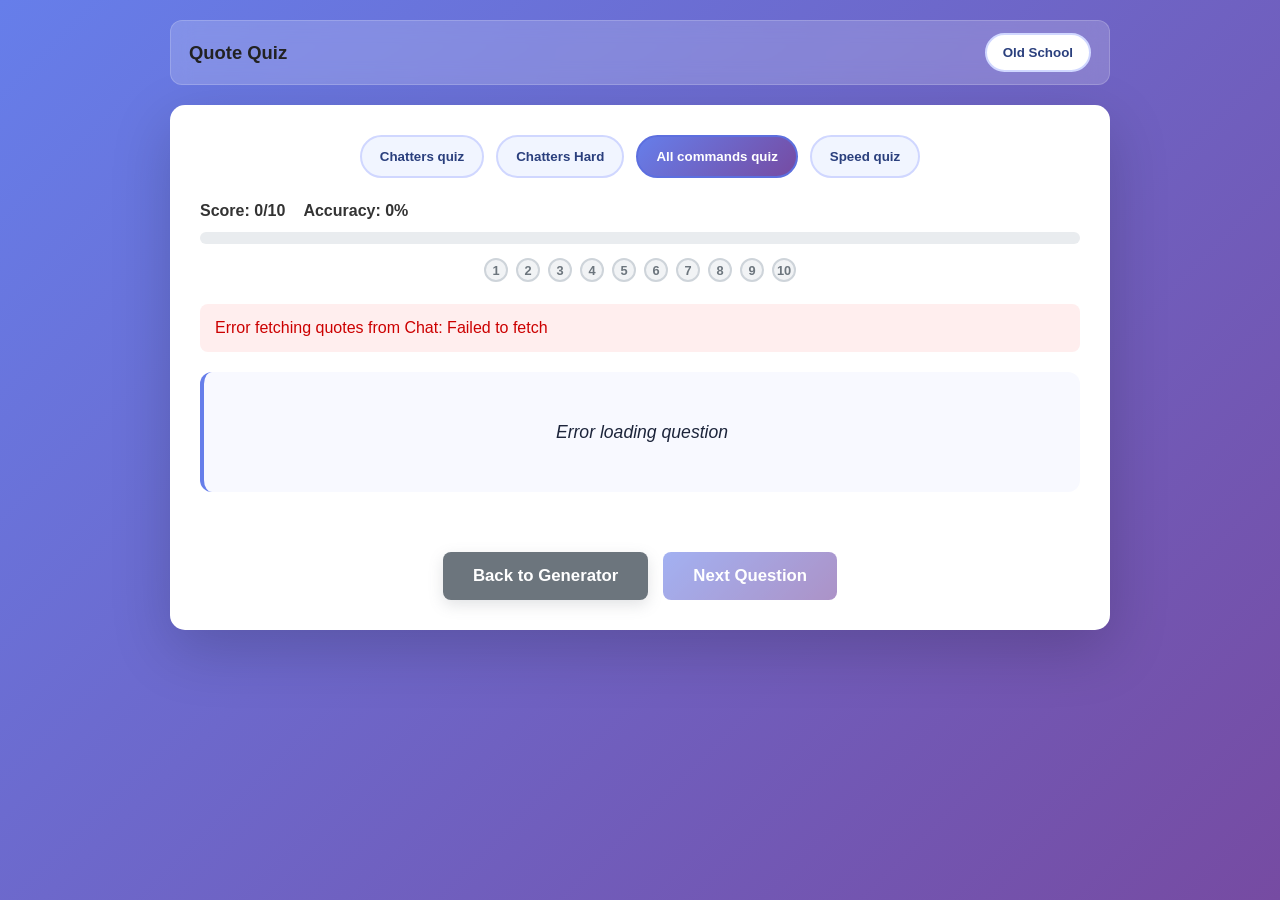
==== commit ad005abd: "Add files via upload" ====
--- a/quiz.html
+++ b/quiz.html
@@ -1,590 +1,12 @@
-<!DOCTYPE html>
+﻿<!DOCTYPE html>
 <html lang="en">
 <head>
     <meta charset="UTF-8">
     <meta name="viewport" content="width=device-width, initial-scale=1.0">
     <title>Quote Quiz</title>
-    <style>
-        * {
-            margin: 0;
-            padding: 0;
-            box-sizing: border-box;
-        }
-
-        html {
-            scroll-behavior: smooth;
-        }
-
-        body {
-            font-family: 'Segoe UI', Tahoma, Geneva, Verdana, sans-serif;
-            background: linear-gradient(135deg, #667eea 0%, #764ba2 100%);
-            min-height: 100vh;
-            color: #222;
-            padding: 20px;
-        }
-
-        body.old-school {
-            background: radial-gradient(circle at top left, #7d6b3d 0%, #1b2d1f 40%, #0c1a11 100%);
-            color: #f2e6c8;
-        }
-
-        .top-nav {
-            display: flex;
-            justify-content: space-between;
-            align-items: center;
-            max-width: 940px;
-            margin: 0 auto 20px;
-            padding: 12px 18px;
-            border-radius: 12px;
-            background: rgba(255, 255, 255, 0.18);
-            backdrop-filter: blur(10px);
-            border: 1px solid rgba(255, 255, 255, 0.18);
-        }
-
-        body.old-school .top-nav {
-            background: rgba(15, 18, 10, 0.88);
-            border-color: rgba(157, 143, 99, 0.4);
-        }
-
-        .nav-title {
-            font-size: 1.15em;
-            font-weight: 700;
-        }
-
-        .nav-actions {
-            display: flex;
-            gap: 10px;
-            flex-wrap: wrap;
-        }
-
-        .theme-btn,
-        .mode-btn,
-        .next-btn,
-        .back-btn {
-            transition: all 0.2s ease;
-        }
-
-        .container {
-            background: white;
-            border-radius: 15px;
-            box-shadow: 0 20px 60px rgba(0, 0, 0, 0.18);
-            padding: 30px;
-            max-width: 940px;
-            width: 100%;
-            margin: 0 auto;
-        }
-
-        body.old-school .container {
-            background: #1f2b18;
-            border: 2px solid #867148;
-            box-shadow: inset 0 0 0 1px rgba(255, 255, 255, 0.04);
-        }
-
-        body.old-school .theme-btn,
-        body.old-school .next-btn,
-        body.old-school .back-btn {
-            background: #3c3f27;
-            border-color: #7e744a;
-            color: #f2e7b3;
-        }
-
-        body.old-school .theme-btn:hover,
-        body.old-school .next-btn:hover,
-        body.old-school .back-btn:hover {
-            background: #5c5a36;
-        }
-
-        .mode-menu {
-            display: flex;
-            gap: 12px;
-            justify-content: center;
-            flex-wrap: wrap;
-            margin-bottom: 24px;
-        }
-
-        .mode-btn {
-            padding: 12px 18px;
-            background: #f1f5ff;
-            border: 2px solid #d0d7ff;
-            border-radius: 999px;
-            color: #2a3f7d;
-            font-weight: 700;
-            cursor: pointer;
-        }
-
-        .mode-btn.active {
-            background: linear-gradient(135deg, #667eea 0%, #764ba2 100%);
-            color: white;
-            border-color: #5d6fdf;
-        }
-
-        body.old-school .mode-btn {
-            background: #3f422e;
-            border-color: #5e5b3a;
-            color: #e8d8a8;
-        }
-
-        body.old-school .mode-btn.active {
-            background: linear-gradient(135deg, #7c682d 0%, #b79f5b 100%);
-            color: #232112;
-            border-color: #d2c08d;
-        }
-
-        .progress-panel {
-            margin-bottom: 22px;
-        }
-
-        .progress-info {
-            display: flex;
-            justify-content: space-between;
-            align-items: center;
-            gap: 12px;
-            flex-wrap: wrap;
-        }
-
-        .session-info {
-            display: flex;
-            gap: 18px;
-            flex-wrap: wrap;
-            align-items: center;
-        }
-
-        .score-display,
-        .accuracy-display,
-        .timer-display {
-            font-size: 1rem;
-            font-weight: 700;
-            color: #333;
-        }
-
-        body.old-school .score-display,
-        body.old-school .accuracy-display,
-        body.old-school .timer-display {
-            color: #f9eed1;
-        }
-
-        .timer-display {
-            font-size: 0.95rem;
-            min-width: 120px;
-            text-align: right;
-        }
-
-        .progress-bar {
-            width: 100%;
-            height: 12px;
-            border-radius: 999px;
-            background: #e9ecef;
-            overflow: hidden;
-            margin-top: 12px;
-        }
-
-        .progress-fill {
-            height: 100%;
-            width: 0%;
-            background: linear-gradient(90deg, #667eea 0%, #764ba2 100%);
-            transition: width 0.3s ease;
-        }
-
-        .progress-dots {
-            display: flex;
-            justify-content: center;
-            align-items: center;
-            flex-wrap: wrap;
-            gap: 8px;
-            margin-top: 14px;
-        }
-
-        .progress-dot {
-            width: 24px;
-            height: 24px;
-            border-radius: 50%;
-            background: #f1f3f5;
-            border: 2px solid #ced4da;
-            display: flex;
-            align-items: center;
-            justify-content: center;
-            font-size: 0.8rem;
-            font-weight: 700;
-            color: #6c757d;
-        }
-
-        .progress-dot.correct {
-            background: #28a745;
-            border-color: #1e7e34;
-            color: white;
-        }
-
-        .progress-dot.incorrect {
-            background: #dc3545;
-            border-color: #b02a37;
-            color: white;
-        }
-
-        body.old-school .progress-bar {
-            background: #3c3a2d;
-        }
-
-        body.old-school .progress-fill {
-            background: linear-gradient(90deg, #9c7b30 0%, #d8c47e 100%);
-        }
-
-        body.old-school .progress-dot {
-            background: #46432d;
-            border-color: #746b4c;
-            color: #d6c89b;
-        }
-
-        body.old-school .progress-dot.correct {
-            background: #4c7f3d;
-            border-color: #7bb162;
-        }
-
-        body.old-school .progress-dot.incorrect {
-            background: #702525;
-            border-color: #ad5b5b;
-        }
-
-        .quote-display {
-            background: #f8f9ff;
-            border-left: 4px solid #667eea;
-            padding: 25px;
-            border-radius: 12px;
-            min-height: 120px;
-            display: flex;
-            align-items: center;
-            justify-content: center;
-            font-size: 1.1em;
-            line-height: 1.6;
-            color: #1d253b;
-            text-align: center;
-            font-style: italic;
-            transition: background 0.3s ease;
-        }
-
-        .quote-display.loading::before {
-            content: "Loading quote...";
-            color: #7d8fa7;
-        }
-
-        body.old-school .quote-display {
-            background: #232b19;
-            border-left-color: #a68f4c;
-            color: #f8eec6;
-            font-style: normal;
-        }
-
-        .options-container {
-            display: grid;
-            grid-template-columns: repeat(2, minmax(260px, 1fr));
-            gap: 15px;
-            margin: 30px 0;
-        }
-
-        .option-btn {
-            padding: 16px 20px;
-            background: white;
-            border: 2px solid #e9ecef;
-            border-radius: 12px;
-            cursor: pointer;
-            font-size: 1em;
-            font-weight: 700;
-            transition: all 0.25s ease;
-            min-height: 62px;
-            text-align: center;
-            color: #1f2530;
-        }
-
-        .option-btn:hover {
-            background: #f2f5ff;
-            border-color: #667eea;
-            transform: translateY(-1px);
-        }
-
-        .option-btn.correct {
-            background: #28a745;
-            color: white;
-            border-color: #28a745;
-        }
-
-        .option-btn.incorrect {
-            background: #dc3545;
-            color: white;
-            border-color: #dc3545;
-        }
-
-        .typed-answer {
-            grid-column: 1 / -1;
-            display: grid;
-            grid-template-columns: minmax(220px, 1fr) auto;
-            gap: 12px;
-            align-items: stretch;
-        }
-
-        .typed-answer-input {
-            width: 100%;
-            min-height: 58px;
-            padding: 0 18px;
-            border: 2px solid #d7ddf3;
-            border-radius: 8px;
-            background: #ffffff;
-            color: #1f2530;
-            font-size: 1.05em;
-            font-weight: 700;
-            outline: none;
-        }
-
-        .typed-answer-input:focus {
-            border-color: #667eea;
-            box-shadow: 0 0 0 4px rgba(102, 126, 234, 0.14);
-        }
-
-        .typed-answer-input.correct {
-            border-color: #28a745;
-            background: #eefaf1;
-        }
-
-        .typed-answer-input.incorrect {
-            border-color: #dc3545;
-            background: #fff1f2;
-        }
-
-        .submit-answer-btn {
-            min-height: 58px;
-            padding: 0 24px;
-            background: linear-gradient(135deg, #667eea 0%, #764ba2 100%);
-            color: white;
-            border: none;
-            border-radius: 8px;
-            font-size: 1em;
-            font-weight: 800;
-            cursor: pointer;
-            transition: all 0.2s ease;
-            box-shadow: 0 6px 16px rgba(102, 126, 234, 0.22);
-        }
-
-        .submit-answer-btn:hover:not(:disabled) {
-            transform: translateY(-1px);
-            box-shadow: 0 9px 20px rgba(102, 126, 234, 0.28);
-        }
-
-        .submit-answer-btn:disabled,
-        .typed-answer-input:disabled {
-            opacity: 0.65;
-            cursor: not-allowed;
-        }
-
-        body.old-school .option-btn {
-            background: #2b321d;
-            border-color: #57664b;
-            color: #efe6bb;
-        }
-
-        body.old-school .option-btn:hover {
-            background: #3d4629;
-            border-color: #8c8b61;
-        }
-
-        body.old-school .option-btn.correct {
-            background: #3e7632;
-            border-color: #9bc17e;
-        }
-
-        body.old-school .option-btn.incorrect {
-            background: #8c2d2d;
-            border-color: #d16767;
-        }
-
-        body.old-school .typed-answer-input {
-            background: #2b321d;
-            border-color: #57664b;
-            color: #efe6bb;
-        }
-
-        body.old-school .typed-answer-input:focus {
-            border-color: #a68f4c;
-            box-shadow: 0 0 0 4px rgba(166, 143, 76, 0.18);
-        }
-
-        body.old-school .typed-answer-input.correct {
-            border-color: #9bc17e;
-            background: #263d1f;
-        }
-
-        body.old-school .typed-answer-input.incorrect {
-            border-color: #d16767;
-            background: #402121;
-        }
-
-        body.old-school .submit-answer-btn {
-            background: linear-gradient(135deg, #7c682d 0%, #b79f5b 100%);
-            color: #232112;
-        }
-
-        .theme-btn {
-            padding: 10px 16px;
-            background: #ffffff;
-            border: 2px solid #d0d7ff;
-            color: #2a3f7d;
-            border-radius: 999px;
-            cursor: pointer;
-            font-weight: 700;
-        }
-
-        .theme-btn:hover {
-            background: #e9efff;
-        }
-
-        .button-group {
-            display: flex;
-            gap: 15px;
-            justify-content: center;
-            flex-wrap: wrap;
-        }
-
-        .next-btn,
-        .back-btn {
-            padding: 14px 30px;
-            background: linear-gradient(135deg, #667eea 0%, #764ba2 100%);
-            color: white;
-            border: none;
-            border-radius: 8px;
-            font-size: 1.05em;
-            font-weight: 700;
-            cursor: pointer;
-            box-shadow: 0 6px 16px rgba(102, 126, 234, 0.25);
-        }
-
-        .next-btn:hover,
-        .back-btn:hover {
-            transform: translateY(-2px);
-            box-shadow: 0 10px 22px rgba(102, 126, 234, 0.3);
-        }
-
-        .next-btn:disabled,
-        .theme-btn:disabled {
-            opacity: 0.6;
-            cursor: not-allowed;
-            transform: none;
-            box-shadow: none;
-        }
-
-        .back-btn {
-            background: #6c757d;
-            box-shadow: 0 5px 15px rgba(108, 117, 125, 0.2);
-        }
-
-        .result-message {
-            text-align: center;
-            margin: 20px 0;
-            font-size: 1.2em;
-            font-weight: 700;
-        }
-
-        .result-message.correct {
-            color: #28a745;
-        }
-
-        .result-message.incorrect {
-            color: #dc3545;
-        }
-
-        .final-screen {
-            text-align: center;
-            margin: 30px 0;
-            padding: 22px 18px;
-            border-radius: 12px;
-            background: #f0f4ff;
-            border: 1px solid #d7e0ff;
-        }
-
-        body.old-school .final-screen {
-            background: rgba(40, 42, 28, 0.86);
-            border-color: #6f6b4a;
-        }
-
-        .final-title {
-            font-size: 1.4em;
-            margin-bottom: 10px;
-            font-weight: 800;
-        }
-
-        .final-score,
-        .final-summary {
-            margin-bottom: 12px;
-            font-size: 1.05em;
-            color: #333;
-        }
-
-        body.old-school .final-score,
-        body.old-school .final-summary {
-            color: #f7e9c3;
-        }
-
-        .final-screen.hidden {
-            display: none;
-        }
-
-        .error-message {
-            background: #fee;
-            color: #c00;
-            padding: 15px;
-            border-radius: 8px;
-            margin-bottom: 20px;
-            display: none;
-        }
-
-        .error-message.show {
-            display: block;
-        }
-
-        @media (max-width: 800px) {
-            .container {
-                padding: 22px;
-            }
-
-            .mode-menu {
-                justify-content: center;
-            }
-
-            .progress-info {
-                flex-direction: column;
-                align-items: stretch;
-            }
-
-            .timer-display {
-                text-align: left;
-                width: 100%;
-            }
-        }
-
-        @media (max-width: 600px) {
-            .quote-display {
-                min-height: 100px;
-                font-size: 1em;
-                padding: 20px;
-            }
-
-            .options-container {
-                grid-template-columns: 1fr;
-            }
-
-            .option-btn {
-                padding: 14px 16px;
-            }
-
-            .typed-answer {
-                grid-template-columns: 1fr;
-            }
-
-            .top-nav,
-            .container {
-                padding-left: 16px;
-                padding-right: 16px;
-            }
-        }
-    </style>
+    <link rel="stylesheet" href="styles.css">
 </head>
-<body>
+<body class="quiz-page">
     <div class="top-nav">
         <div class="nav-title">Quote Quiz</div>
         <div class="nav-actions">
@@ -638,10 +60,10 @@
         let hasAnswered = false;
         let score = 0;
         let attempts = 0;
-        let questionTimer = null;
-        let countdownInterval = null;
-        let availableNames = ['Jaae', 'Sean'];
-        let chatterNames = [];
+        let questionTimer = null;
+        let countdownInterval = null;
+        let availableNames = ['Jaae', 'Sean'];
+        let chatterNames = [];
 
         const quoteDisplay = document.getElementById('quoteDisplay');
         const optionsContainer = document.getElementById('optionsContainer');
@@ -673,160 +95,161 @@
             quote: 'Sean'
         };
 
-        const csvMonthNames = {
-            january: 'Jan',
-            jan: 'Jan',
-            february: 'Feb',
-            feb: 'Feb',
-            march: 'Mar',
-            mar: 'Mar',
-            april: 'Apr',
-            apr: 'Apr',
-            may: 'May',
-            june: 'Jun',
-            jun: 'Jun',
-            july: 'Jul',
-            jul: 'Jul',
-            august: 'Aug',
-            aug: 'Aug',
-            september: 'Sep',
-            sept: 'Sep',
-            sep: 'Sep',
-            october: 'Oct',
-            oct: 'Oct',
-            november: 'Nov',
-            nov: 'Nov',
-            december: 'Dec',
-            dec: 'Dec'
-        };
-        const monthPattern = 'Jan|Feb|Mar|Apr|May|Jun|Jul|Aug|Sep|Sept|Oct|Nov|Dec|January|February|March|April|May|June|July|August|September|October|November|December';
-
-        function parseDelimitedRow(row, delimiter) {
-            const cells = [];
-            let cell = '';
-            let inQuotes = false;
-
-            for (let i = 0; i < row.length; i += 1) {
-                const char = row[i];
-                const nextChar = row[i + 1];
-
-                if (char === '"') {
-                    if (inQuotes && nextChar === '"') {
-                        cell += '"';
-                        i += 1;
-                    } else {
-                        inQuotes = !inQuotes;
-                    }
-                } else if (char === delimiter && !inQuotes) {
-                    cells.push(cell.trim());
-                    cell = '';
-                } else {
-                    cell += char;
-                }
-            }
-
-            cells.push(cell.trim());
-            return cells;
-        }
-
-        function normalizeCsvMonth(month) {
-            return csvMonthNames[month.toLowerCase()] || month;
-        }
-
-        function recoverMissingCsvMetadata(quoteText) {
-            const dashMatch = quoteText.match(new RegExp(`^(.*?)\\s*-\\s*([A-Za-z0-9][A-Za-z0-9 ]*?)\\s+(${monthPattern})(?:\\s*(\\d{2,4}))?$`, 'i'));
-            if (dashMatch) {
-                return {
-                    quoteText: dashMatch[1].trim(),
-                    user: dashMatch[2].replace(/\s+/g, ' ').trim(),
-                    month: normalizeCsvMonth(dashMatch[3].trim()),
-                    year: dashMatch[4] ? dashMatch[4].trim().slice(-2) : ''
-                };
-            }
-
-            const commaNameMatch = quoteText.match(/^(.*?),\s*([A-Za-z0-9][A-Za-z0-9 ]{1,30})$/);
-            if (commaNameMatch) {
-                return {
-                    quoteText: commaNameMatch[1].trim(),
-                    user: commaNameMatch[2].replace(/\s+/g, ' ').trim(),
-                    month: '',
-                    year: ''
-                };
-            }
-
-            return { quoteText, user: '', month: '', year: '' };
-        }
-
-        function parseCsvText(text) {
-            const rows = text.split(/\r?\n/).map(row => row.trim()).filter(row => row.length > 0);
-            if (rows.length === 0) return [];
-
-            const delimiter = rows[0].includes('\t') ? '\t' : ',';
-            const header = parseDelimitedRow(rows[0], delimiter);
-            const quoteIndex = header.findIndex(cell => /quote/i.test(cell));
-            const nameIndex = header.findIndex(cell => /user|name/i.test(cell));
-            const monthIndex = header.findIndex(cell => /month/i.test(cell));
-            const yearIndex = header.findIndex(cell => /year/i.test(cell));
-            if (quoteIndex < 0) return [];
-
-            return rows.slice(1).map(row => {
-                const cells = parseDelimitedRow(row, delimiter);
-                let quoteText = cells[quoteIndex] || '';
-                let user = (nameIndex >= 0 ? cells[nameIndex] || '' : '').replace(/\s+/g, ' ').trim();
-                let month = monthIndex >= 0 ? (cells[monthIndex] || '').trim() : '';
-                let year = yearIndex >= 0 ? (cells[yearIndex] || '').trim() : '';
-
-                if (!user) {
-                    const recovered = recoverMissingCsvMetadata(quoteText);
-                    quoteText = recovered.quoteText;
-                    user = recovered.user;
-                    month = recovered.month;
-                    year = recovered.year;
-                }
-
-                const suffixParts = [];
-                if (user) suffixParts.push(user);
-                if (month) suffixParts.push(month);
-                if (year) suffixParts.push(year);
+        const csvMonthNames = {
+            january: 'Jan',
+            jan: 'Jan',
+            february: 'Feb',
+            feb: 'Feb',
+            march: 'Mar',
+            mar: 'Mar',
+            april: 'Apr',
+            apr: 'Apr',
+            may: 'May',
+            june: 'Jun',
+            jun: 'Jun',
+            july: 'Jul',
+            jul: 'Jul',
+            august: 'Aug',
+            aug: 'Aug',
+            september: 'Sep',
+            sept: 'Sep',
+            sep: 'Sep',
+            october: 'Oct',
+            oct: 'Oct',
+            november: 'Nov',
+            nov: 'Nov',
+            december: 'Dec',
+            dec: 'Dec'
+        };
+        const monthPattern = 'Jan|Feb|Mar|Apr|May|Jun|Jul|Aug|Sep|Sept|Oct|Nov|Dec|January|February|March|April|May|June|July|August|September|October|November|December';
+
+        function parseDelimitedRow(row, delimiter) {
+            const cells = [];
+            let cell = '';
+            let inQuotes = false;
+
+            for (let i = 0; i < row.length; i += 1) {
+                const char = row[i];
+                const nextChar = row[i + 1];
+
+                if (char === '"') {
+                    if (inQuotes && nextChar === '"') {
+                        cell += '"';
+                        i += 1;
+                    } else {
+                        inQuotes = !inQuotes;
+                    }
+                } else if (char === delimiter && !inQuotes) {
+                    cells.push(cell.trim());
+                    cell = '';
+                } else {
+                    cell += char;
+                }
+            }
+
+            cells.push(cell.trim());
+            return cells;
+        }
+
+        function normalizeCsvMonth(month) {
+            return csvMonthNames[month.toLowerCase()] || month;
+        }
+
+        function recoverMissingCsvMetadata(quoteText) {
+            const dashMatch = quoteText.match(new RegExp(`^(.*?)\\s*-\\s*([A-Za-z0-9][A-Za-z0-9 ]*?)\\s+(${monthPattern})(?:\\s*(\\d{2,4}))?$`, 'i'));
+            if (dashMatch) {
+                return {
+                    quoteText: dashMatch[1].trim(),
+                    user: dashMatch[2].replace(/\s+/g, ' ').trim(),
+                    month: normalizeCsvMonth(dashMatch[3].trim()),
+                    year: dashMatch[4] ? dashMatch[4].trim().slice(-2) : ''
+                };
+            }
+
+            const commaNameMatch = quoteText.match(/^(.*?),\s*([A-Za-z0-9][A-Za-z0-9 ]{1,30})$/);
+            if (commaNameMatch) {
+                return {
+                    quoteText: commaNameMatch[1].trim(),
+                    user: commaNameMatch[2].replace(/\s+/g, ' ').trim(),
+                    month: '',
+                    year: ''
+                };
+            }
+
+            return { quoteText, user: '', month: '', year: '' };
+        }
+
+        function parseCsvText(text) {
+            const rows = text.split(/\r?\n/).map(row => row.trim()).filter(row => row.length > 0);
+            if (rows.length === 0) return [];
+
+            const delimiter = rows[0].includes('\t') ? '\t' : ',';
+            const header = parseDelimitedRow(rows[0], delimiter);
+            const quoteIndex = header.findIndex(cell => /quote/i.test(cell));
+            const nameIndex = header.findIndex(cell => /user|name/i.test(cell));
+            const monthIndex = header.findIndex(cell => /month/i.test(cell));
+            const yearIndex = header.findIndex(cell => /year/i.test(cell));
+            if (quoteIndex < 0) return [];
+
+            return rows.slice(1).map(row => {
+                const cells = parseDelimitedRow(row, delimiter);
+                let quoteText = cells[quoteIndex] || '';
+                let user = (nameIndex >= 0 ? cells[nameIndex] || '' : '').replace(/\s+/g, ' ').trim();
+                let month = monthIndex >= 0 ? (cells[monthIndex] || '').trim() : '';
+                let year = yearIndex >= 0 ? (cells[yearIndex] || '').trim() : '';
+
+                if (!user) {
+                    const recovered = recoverMissingCsvMetadata(quoteText);
+                    quoteText = recovered.quoteText;
+                    user = recovered.user;
+                    month = recovered.month;
+                    year = recovered.year;
+                }
+
+                const suffixParts = [];
+                if (user) suffixParts.push(user);
+                if (month) suffixParts.push(month);
+                if (year) suffixParts.push(year);
                 const suffix = suffixParts.length ? ` - ${suffixParts.join(' ')}` : '';
                 return `${quoteText}${suffix}`.trim();
             }).filter(line => line.length > 0);
         }
 
         const quizModes = {
-            chatters: {
-                id: 'chatters',
-                label: 'Chatters quiz',
-                sources: ['brown'],
-                type: 'multipleChoice'
-            },
-            chattersHard: {
-                id: 'chattersHard',
-                label: 'Chatters Hard',
-                sources: ['brown'],
-                type: 'textEntry'
-            },
-            allCommands: {
-                id: 'allCommands',
-                label: 'All commands quiz',
-                sources: ['brown', 'jaae', 'quote'],
-                type: 'multipleChoice'
+            chatters: {
+                id: 'chatters',
+                label: 'Chatters quiz',
+                sources: ['brown'],
+                type: 'multipleChoice'
+            },
+            chattersHard: {
+                id: 'chattersHard',
+                label: 'Chatters Hard',
+                sources: ['brown'],
+                type: 'textEntry'
+            },
+            allCommands: {
+                id: 'allCommands',
+                label: 'All commands quiz',
+                sources: ['brown', 'jaae', 'quote'],
+                type: 'multipleChoice'
             },
             speed: {
                 id: 'speed',
                 label: 'Speed quiz',
                 sources: ['brown'],
                 type: 'speed',
-                timeLimit: 5
+                timeLimit: 10,
+                maxQuoteLength: 123
             }
         };
 
-        function extractChatName(quote) {
-            const monthMatch = quote.match(new RegExp(`(${monthPattern})(?:\\s+\\d{2,4})?$`, 'i'));
-            if (!monthMatch) {
-                const suffixMatch = quote.match(/\s-\s([A-Za-z0-9][A-Za-z0-9 ]*)$/);
-                return suffixMatch ? suffixMatch[1].replace(/\s+/g, ' ').trim() : null;
-            }
+        function extractChatName(quote) {
+            const monthMatch = quote.match(new RegExp(`(${monthPattern})(?:\\s+\\d{2,4})?$`, 'i'));
+            if (!monthMatch) {
+                const suffixMatch = quote.match(/\s-\s([A-Za-z0-9][A-Za-z0-9 ]*)$/);
+                return suffixMatch ? suffixMatch[1].replace(/\s+/g, ' ').trim() : null;
+            }
 
             const beforeMonth = quote.slice(0, monthMatch.index).trim();
             const afterDash = beforeMonth.includes('-')
@@ -849,23 +272,26 @@
             return null;
         }
 
-        function normalizeName(name) {
-            return name ? name.replace(/\s+/g, '') : name;
-        }
-
-        function compareNames(firstName, secondName) {
-            return normalizeName(firstName || '').toLowerCase() === normalizeName(secondName || '').toLowerCase();
-        }
-
-        function addUniqueName(list, name) {
-            if (name && !list.some(existing => compareNames(existing, name))) {
-                list.push(name);
-            }
-        }
+        function normalizeName(name) {
+            return name ? name.replace(/\s+/g, '') : name;
+        }
+
+        function compareNames(firstName, secondName) {
+            return normalizeName(firstName || '').toLowerCase() === normalizeName(secondName || '').toLowerCase();
+        }
+
+        function addUniqueName(list, name) {
+            if (name && !list.some(existing => compareNames(existing, name))) {
+                list.push(name);
+            }
+        }
 
         function loadTheme() {
             const storedTheme = localStorage.getItem('quizTheme');
-            if (storedTheme === 'old-school') {
+            const prefersOldSchool = window.matchMedia('(prefers-color-scheme: dark)').matches;
+            const useOldSchool = storedTheme ? storedTheme === 'old-school' : prefersOldSchool;
+
+            if (useOldSchool) {
                 document.body.classList.add('old-school');
                 themeToggleBtn.textContent = 'Classic';
             } else {
@@ -1005,14 +431,14 @@
 
                 if (source === 'brown') {
                     quotes.forEach(quote => {
-                        const extracted = extractChatName(quote);
-                        if (extracted) {
-                            const normalized = normalizeName(extracted);
-                            addUniqueName(availableNames, normalized);
-                            addUniqueName(chatterNames, normalized);
-                        }
-                    });
-                }
+                        const extracted = extractChatName(quote);
+                        if (extracted) {
+                            const normalized = normalizeName(extracted);
+                            addUniqueName(availableNames, normalized);
+                            addUniqueName(chatterNames, normalized);
+                        }
+                    });
+                }
 
                 quotesCache[source] = quotes;
                 return quotes;
@@ -1042,27 +468,31 @@
                 return;
             }
 
-            try {
-                if (mode.type === 'speed') {
-                    await renderSpeedQuestion(mode);
-                } else if (mode.type === 'textEntry') {
-                    await renderTextEntryQuestion(mode);
-                } else {
-                    await renderMultipleChoiceQuestion(mode);
-                }
-            } catch (error) {
+            try {
+                if (mode.type === 'speed') {
+                    await renderSpeedQuestion(mode);
+                } else if (mode.type === 'textEntry') {
+                    await renderTextEntryQuestion(mode);
+                } else {
+                    await renderMultipleChoiceQuestion(mode);
+                }
+            } catch (error) {
                 quoteDisplay.textContent = 'Error loading question';
-                quoteDisplay.classList.add('loading');
-            }
-        }
-
-        function getCleanQuoteText(rawQuote) {
-            let text = rawQuote;
-            text = text.replace(new RegExp(`\\s*-\\s*[A-Za-z0-9][A-Za-z0-9 ]*\\s+(${monthPattern})\\s+\\d{2,4}$`, 'i'), '');
-            text = text.replace(new RegExp(`\\s*-\\s*[A-Za-z0-9][A-Za-z0-9 ]*\\s+(${monthPattern})$`, 'i'), '');
-            text = text.replace(/\s*-\s*[A-Za-z0-9][A-Za-z0-9 ]*$/, '');
-            return text.trim();
-        }
+                quoteDisplay.classList.remove('loading');
+            }
+        }
+
+        function getCleanQuoteText(rawQuote) {
+            let text = rawQuote;
+            text = text.replace(new RegExp(`\\s*-\\s*[A-Za-z0-9][A-Za-z0-9 ]*\\s+(${monthPattern})\\s+\\d{2,4}$`, 'i'), '');
+            text = text.replace(new RegExp(`\\s*-\\s*[A-Za-z0-9][A-Za-z0-9 ]*\\s+(${monthPattern})$`, 'i'), '');
+            text = text.replace(/\s*-\s*[A-Za-z0-9][A-Za-z0-9 ]*$/, '');
+            return text.trim();
+        }
+
+        function isShortEnoughForSpeed(quote, maxLength) {
+            return getCleanQuoteText(quote).length <= maxLength;
+        }
 
         async function renderMultipleChoiceQuestion(mode) {
             currentSource = mode.sources[Math.floor(Math.random() * mode.sources.length)];
@@ -1071,80 +501,69 @@
                 throw new Error('No quotes available');
             }
 
-            currentQuote = quotes[Math.floor(Math.random() * quotes.length)];
-            if (currentSource === 'brown') {
-                const extractedName = extractChatName(currentQuote);
-                currentCorrectAnswer = normalizeName(extractedName);
-                if (!currentCorrectAnswer) {
-                    throw new Error('Selected quote is missing a chatter name');
-                }
-            } else {
-                currentCorrectAnswer = currentSource === 'jaae' ? 'Jaae' : 'Sean';
-            }
+            if (currentSource === 'brown') {
+                const validQuotes = quotes.filter(q => extractChatName(q));
+                if (validQuotes.length === 0) {
+                    throw new Error('No quotes with chatter names available');
+                }
+                currentQuote = validQuotes[Math.floor(Math.random() * validQuotes.length)];
+                currentCorrectAnswer = normalizeName(extractChatName(currentQuote));
+            } else {
+                currentQuote = quotes[Math.floor(Math.random() * quotes.length)];
+                currentCorrectAnswer = currentSource === 'jaae' ? 'Jaae' : 'Sean';
+            }
 
             const displayQuote = currentSource === 'brown' ? getCleanQuoteText(currentQuote) : currentQuote;
             quoteDisplay.textContent = `"${displayQuote}"`;
             quoteDisplay.classList.remove('loading');
-            const options = buildNameOptions(currentCorrectAnswer);
-            generateOptions(mode.type, options, currentCorrectAnswer);
-        }
-
-        async function renderTextEntryQuestion(mode) {
-            currentSource = 'brown';
-            const quotes = await fetchQuotes(currentSource);
-            const validQuotes = quotes.filter(quote => extractChatName(quote));
-            if (validQuotes.length === 0 || chatterNames.length === 0) {
-                throw new Error('No chatter names available');
-            }
-
-            currentQuote = validQuotes[Math.floor(Math.random() * validQuotes.length)];
-            currentCorrectAnswer = normalizeName(extractChatName(currentQuote));
-            quoteDisplay.textContent = `"${getCleanQuoteText(currentQuote)}"`;
-            quoteDisplay.classList.remove('loading');
-            generateTextAnswer();
-        }
-
-        function buildNameOptions(correctName) {
-            const pool = Array.from(new Set(availableNames))
-                .filter(name => !compareNames(name, correctName));
-            if (correctName) {
-                pool.push(correctName);
-            }
-
-            const wrongOptions = pool.filter(name => !compareNames(name, correctName));
-            const shuffledWrong = wrongOptions.sort(() => Math.random() - 0.5);
-            const options = [correctName];
+            const namePool = mode.id === 'chatters' ? chatterNames : availableNames;
+            const options = buildNameOptions(currentCorrectAnswer, namePool);
+            generateOptions(mode.type, options, currentCorrectAnswer);
+        }
+
+        async function renderTextEntryQuestion(mode) {
+            currentSource = 'brown';
+            const quotes = await fetchQuotes(currentSource);
+            const validQuotes = quotes.filter(quote => extractChatName(quote));
+            if (validQuotes.length === 0 || chatterNames.length === 0) {
+                throw new Error('No chatter names available');
+            }
+
+            currentQuote = validQuotes[Math.floor(Math.random() * validQuotes.length)];
+            currentCorrectAnswer = normalizeName(extractChatName(currentQuote));
+            quoteDisplay.textContent = `"${getCleanQuoteText(currentQuote)}"`;
+            quoteDisplay.classList.remove('loading');
+            generateTextAnswer();
+        }
+
+        function buildNameOptions(correctName, pool) {
+            const sourcePool = Array.from(new Set(pool || availableNames));
+            const wrongOptions = sourcePool.filter(name => !compareNames(name, correctName));
+            const shuffledWrong = wrongOptions.slice().sort(() => Math.random() - 0.5);
+            const options = [correctName];
 
             for (let i = 0; i < 3 && i < shuffledWrong.length; i += 1) {
                 options.push(shuffledWrong[i]);
             }
 
-            while (options.length < 4) {
-                const fallback = ['Jaae', 'Sean'].find(name => !options.includes(name));
-                if (!fallback) break;
-                options.push(fallback);
-            }
+            if (options.length < 4 && pool !== chatterNames) {
+                const fallback = ['Jaae', 'Sean'].find(name => !options.some(o => compareNames(o, name)));
+                if (fallback) options.push(fallback);
+            }
 
             return options.sort(() => Math.random() - 0.5);
         }
 
         async function renderSpeedQuestion(mode) {
             const quotes = await fetchQuotes('brown');
-            if (quotes.length === 0 || availableNames.length === 0) {
+            const speedQuotes = quotes.filter(quote => extractChatName(quote) && isShortEnoughForSpeed(quote, mode.maxQuoteLength));
+            if (speedQuotes.length < 2) {
                 throw new Error('No speed quiz data available');
             }
 
-            const names = availableNames.slice();
-            currentCorrectAnswer = names[Math.floor(Math.random() * names.length)];
-            const correctQuotes = quotes.filter(q => normalizeName(extractChatName(q)) === currentCorrectAnswer);
-            if (correctQuotes.length === 0) {
-                currentCorrectAnswer = normalizeName(extractChatName(quotes[0]));
-            }
-
-            const chosenCorrectQuote = correctQuotes.length > 0
-                ? correctQuotes[Math.floor(Math.random() * correctQuotes.length)]
-                : quotes[Math.floor(Math.random() * quotes.length)];
-            const wrongQuote = selectDistractorQuote(quotes, chosenCorrectQuote);
+            const chosenCorrectQuote = speedQuotes[Math.floor(Math.random() * speedQuotes.length)];
+            currentCorrectAnswer = normalizeName(extractChatName(chosenCorrectQuote));
+            const wrongQuote = selectDistractorQuote(speedQuotes, chosenCorrectQuote);
 
             currentQuote = getCleanQuoteText(chosenCorrectQuote);
             quoteDisplay.textContent = `Which quote was said by ${currentCorrectAnswer}?`;
@@ -1161,58 +580,68 @@
             return wrongQuotes[Math.floor(Math.random() * wrongQuotes.length)];
         }
 
-        function generateOptions(type, options, correctAnswer) {
-            optionsContainer.innerHTML = '';
-            const shuffledOptions = options.sort(() => Math.random() - 0.5);
-            shuffledOptions.forEach(option => {
+        function generateOptions(type, options, correctAnswer) {
+            optionsContainer.innerHTML = '';
+            const shuffledOptions = options.sort(() => Math.random() - 0.5);
+            shuffledOptions.forEach(option => {
                 const button = document.createElement('button');
                 button.type = 'button';
                 button.className = 'option-btn';
                 button.textContent = option;
                 button.addEventListener('click', () => checkAnswer(option));
-                optionsContainer.appendChild(button);
-            });
-        }
-
-        function generateTextAnswer() {
-            optionsContainer.innerHTML = '';
-
-            const form = document.createElement('form');
-            form.className = 'typed-answer';
-            form.autocomplete = 'off';
-
-            const dataList = document.createElement('datalist');
-            dataList.id = 'chatterNameOptions';
-            chatterNames
-                .slice()
-                .sort((first, second) => first.localeCompare(second))
-                .forEach(name => {
-                    const option = document.createElement('option');
-                    option.value = name;
-                    dataList.appendChild(option);
-                });
-
-            const input = document.createElement('input');
-            input.type = 'text';
-            input.className = 'typed-answer-input';
-            input.setAttribute('list', dataList.id);
-            input.setAttribute('aria-label', 'Chatter name');
-            input.placeholder = 'Chatter name';
-
-            const submitButton = document.createElement('button');
-            submitButton.type = 'submit';
-            submitButton.className = 'submit-answer-btn';
-            submitButton.textContent = 'Submit';
-
-            form.addEventListener('submit', event => {
-                event.preventDefault();
-                checkAnswer(input.value.trim());
-            });
-
-            form.append(input, submitButton, dataList);
-            optionsContainer.appendChild(form);
-            input.focus();
-        }
+                optionsContainer.appendChild(button);
+            });
+        }
+
+        function generateTextAnswer() {
+            optionsContainer.innerHTML = '';
+
+            const form = document.createElement('form');
+            form.className = 'typed-answer';
+            form.autocomplete = 'off';
+
+            const dataList = document.createElement('datalist');
+            dataList.id = 'chatterNameOptions';
+
+            const input = document.createElement('input');
+            input.type = 'text';
+            input.className = 'typed-answer-input';
+            input.setAttribute('list', dataList.id);
+            input.setAttribute('aria-label', 'Chatter name');
+            input.placeholder = 'Chatter name';
+
+            const submitButton = document.createElement('button');
+            submitButton.type = 'submit';
+            submitButton.className = 'submit-answer-btn';
+            submitButton.textContent = 'Submit';
+
+            function updateNameSuggestions() {
+                const searchText = input.value.trim().toLowerCase();
+                dataList.innerHTML = '';
+                if (searchText.length < 3) return;
+
+                chatterNames
+                    .slice()
+                    .sort((first, second) => first.localeCompare(second))
+                    .filter(name => name.toLowerCase().includes(searchText))
+                    .forEach(name => {
+                        const option = document.createElement('option');
+                        option.value = name;
+                        dataList.appendChild(option);
+                    });
+            }
+
+            input.addEventListener('input', updateNameSuggestions);
+
+            form.addEventListener('submit', event => {
+                event.preventDefault();
+                checkAnswer(input.value.trim());
+            });
+
+            form.append(input, submitButton, dataList);
+            optionsContainer.appendChild(form);
+            input.focus();
+        }
 
         function beginCountdown(seconds) {
             setTimerDisplay(`Time left: ${seconds}s`);
@@ -1238,7 +667,7 @@
         function handleTimeout() {
             hasAnswered = true;
             attempts += 1;
-            resultMessage.textContent = '⏱️ Time is up!';
+            resultMessage.textContent = 'Time is up!';
             resultMessage.classList.add('incorrect');
             const buttons = optionsContainer.querySelectorAll('.option-btn');
             buttons.forEach(btn => {
@@ -1261,41 +690,41 @@
             hasAnswered = true;
             clearTimers();
             attempts += 1;
-            const modeType = quizModes[currentModeId].type;
-            const isTextEntry = modeType === 'textEntry';
-            const isCorrect = isTextEntry
-                ? compareNames(selectedOption, currentCorrectAnswer)
-                : selectedOption === currentCorrectAnswer || selectedOption === currentQuote;
+            const modeType = quizModes[currentModeId].type;
+            const isTextEntry = modeType === 'textEntry';
+            const isCorrect = isTextEntry
+                ? compareNames(selectedOption, currentCorrectAnswer)
+                : selectedOption === currentCorrectAnswer || selectedOption === currentQuote;
             const buttons = optionsContainer.querySelectorAll('.option-btn');
-            buttons.forEach(btn => {
-                if (btn.textContent === currentCorrectAnswer || btn.textContent === currentQuote) {
-                    btn.classList.add('correct');
-                } else if (btn.textContent === selectedOption && !isCorrect) {
-                    btn.classList.add('incorrect');
-                }
-            });
-
-            if (isTextEntry) {
-                const input = optionsContainer.querySelector('.typed-answer-input');
-                const submitButton = optionsContainer.querySelector('.submit-answer-btn');
-                if (input) {
-                    input.classList.add(isCorrect ? 'correct' : 'incorrect');
-                    input.disabled = true;
-                }
-                if (submitButton) {
-                    submitButton.disabled = true;
-                }
-            }
-
-            if (isCorrect) {
+            buttons.forEach(btn => {
+                if (btn.textContent === currentCorrectAnswer || btn.textContent === currentQuote) {
+                    btn.classList.add('correct');
+                } else if (btn.textContent === selectedOption && !isCorrect) {
+                    btn.classList.add('incorrect');
+                }
+            });
+
+            if (isTextEntry) {
+                const input = optionsContainer.querySelector('.typed-answer-input');
+                const submitButton = optionsContainer.querySelector('.submit-answer-btn');
+                if (input) {
+                    input.classList.add(isCorrect ? 'correct' : 'incorrect');
+                    input.disabled = true;
+                }
+                if (submitButton) {
+                    submitButton.disabled = true;
+                }
+            }
+
+            if (isCorrect) {
                 score += 1;
-                resultMessage.textContent = '✅ Correct! +1 point';
+                resultMessage.textContent = 'Correct! +1 point';
                 resultMessage.classList.add('correct');
                 markProgress(true);
             } else {
-                resultMessage.textContent = modeType === 'speed'
-                    ? `❌ Incorrect! The right quote was highlighted.`
-                    : `❌ Incorrect! The correct answer is ${currentCorrectAnswer}`;
+                resultMessage.textContent = modeType === 'speed'
+                    ? `Incorrect! The right quote was highlighted.`
+                    : `Incorrect! The correct answer is ${currentCorrectAnswer}`;
                 resultMessage.classList.add('incorrect');
                 markProgress(false);
             }
@@ -1330,4 +759,4 @@
         }
     </script>
 </body>
-</html>
+</html>
--- a/styles.css
+++ b/styles.css
@@ -0,0 +1,1264 @@
+/* Quote Generator */
+*{
+            margin: 0;
+            padding: 0;
+            box-sizing: border-box;
+        }
+
+        body.generator-page{
+            font-family: 'Segoe UI', Tahoma, Geneva, Verdana, sans-serif;
+            background: linear-gradient(135deg, #667eea 0%, #764ba2 100%);
+            min-height: 100vh;
+            display: flex;
+            flex-direction: column;
+            justify-content: flex-start;
+            align-items: center;
+            padding: 20px;
+            color: #222;
+        }
+
+        body.generator-page.old-school{
+            font-family: 'Georgia', 'Times New Roman', serif;
+            background: #0f0d08;
+            color: #f0e8d0;
+        }
+
+        body.generator-page.old-school .container{
+            background: #2d2505;
+            border: 3px solid #140c02;
+            box-shadow: inset 0 0 0 2px #c9a227, 0 8px 32px rgba(0, 0, 0, 0.7);
+        }
+
+        body.generator-page.old-school h1{
+            color: #ffcc00;
+            text-shadow: 1px 1px 0 #140c02;
+        }
+
+        body.generator-page.old-school .checkbox-container{
+            background: #3a2e05;
+            border-color: #6b4f00;
+            color: #f0e8d0;
+        }
+
+        body.generator-page.old-school .checkbox-container:hover{
+            background: #5a4010;
+            border-color: #c9a227;
+        }
+
+        body.generator-page.old-school .checkbox-container.checked{
+            background: #c9a227;
+            border-color: #ffcc00;
+            color: #140c02;
+        }
+
+        body.generator-page.old-school .quote-display{
+            background: #1e1a05;
+            border-left-color: #c9a227;
+            color: #f0e8d0;
+        }
+
+        body.generator-page.old-school .button-group button{
+            background: #3d2d05;
+            border-color: #8b6914;
+            color: #f0e8d0;
+        }
+
+        body.generator-page.old-school .button-group button:hover{
+            background: #5a4010;
+            border-color: #c9a227;
+        }
+
+        body.generator-page .top-nav{
+            width: 100%;
+            max-width: 600px;
+            margin: 0 auto 20px;
+            padding: 12px 18px;
+            border-radius: 12px;
+            background: rgba(255, 255, 255, 0.18);
+            display: flex;
+            justify-content: space-between;
+            align-items: center;
+            border: 1px solid rgba(255, 255, 255, 0.18);
+        }
+
+        body.generator-page.old-school .top-nav{
+            background: rgba(20, 12, 2, 0.95);
+            border-color: rgba(201, 162, 39, 0.45);
+            border-radius: 4px;
+        }
+
+        body.generator-page .nav-title{
+            font-size: 1em;
+            font-weight: 700;
+        }
+
+        body.generator-page .nav-actions{
+            display: flex;
+            gap: 10px;
+            align-items: center;
+        }
+
+        body.generator-page .theme-btn, body.generator-page .nav-link{
+            padding: 10px 16px;
+            background: #ffffff;
+            border: 2px solid #d0d7ff;
+            color: #2a3f7d;
+            border-radius: 999px;
+            cursor: pointer;
+            font-weight: 700;
+            text-decoration: none;
+            display: inline-flex;
+            align-items: center;
+            justify-content: center;
+        }
+
+        body.generator-page .theme-btn:hover, body.generator-page .nav-link:hover{
+            background: #e9efff;
+        }
+
+        body.generator-page.old-school .theme-btn,
+        body.generator-page.old-school .nav-link{
+            background: #3d2d05;
+            border-color: #8b6914;
+            color: #f0e8d0;
+            border-radius: 3px;
+        }
+
+        body.generator-page.old-school .theme-btn:hover,
+        body.generator-page.old-school .nav-link:hover{
+            background: #5a4010;
+            border-color: #c9a227;
+        }
+
+        body.generator-page .container{
+            background: white;
+            border-radius: 15px;
+            box-shadow: 0 20px 60px rgba(0, 0, 0, 0.3);
+            padding: 40px;
+            max-width: 600px;
+            width: 100%;
+        }
+
+        body.generator-page h1{
+            text-align: center;
+            color: #333;
+            margin-bottom: 30px;
+            font-size: 2.5em;
+        }
+
+        body.generator-page .selector-group{
+            display: flex;
+            gap: 20px;
+            margin-bottom: 30px;
+            flex-wrap: wrap;
+            justify-content: center;
+        }
+
+        body.generator-page .checkbox-container{
+            display: flex;
+            align-items: center;
+            gap: 8px;
+            cursor: pointer;
+            padding: 10px 15px;
+            border-radius: 8px;
+            transition: all 0.3s ease;
+            background: #f8f9fa;
+            border: 2px solid #e9ecef;
+        }
+
+        body.generator-page .checkbox-container:hover{
+            background: #f0f0f0;
+            border-color: #667eea;
+        }
+
+        body.generator-page .checkbox-container.checked{
+            background: #667eea;
+            border-color: #667eea;
+            color: white;
+        }
+
+        body.generator-page .checkbox-container input[type="checkbox"]{
+            width: 18px;
+            height: 18px;
+            accent-color: #667eea;
+            cursor: pointer;
+        }
+
+        body.generator-page .checkbox-container label{
+            font-weight: 600;
+            cursor: pointer;
+            margin: 0;
+        }
+
+        body.generator-page .quote-display{
+            background: #f9f9f9;
+            border-left: 4px solid #667eea;
+            padding: 25px;
+            margin: 30px 0;
+            border-radius: 8px;
+            min-height: 120px;
+            display: flex;
+            align-items: center;
+            justify-content: center;
+            font-size: 1.1em;
+            line-height: 1.6;
+            color: #333;
+            text-align: center;
+            font-style: italic;
+        }
+
+        body.generator-page .quote-display.loading::before{
+            content: "Loading quote...";
+            color: #999;
+        }
+
+        body.generator-page .quote-display.empty::before{
+            content: "Select a source and click 'Get Quote'";
+            color: #999;
+        }
+
+        body.generator-page .button-group{
+            display: flex;
+            gap: 15px;
+            justify-content: center;
+            flex-wrap: wrap;
+        }
+
+        body.generator-page .mode-selector{
+            display: flex;
+            gap: 10px;
+            justify-content: center;
+            flex-wrap: wrap;
+            margin: 18px 0 10px;
+        }
+
+        body.generator-page .mode-option{
+            padding: 10px 16px;
+            border-radius: 999px;
+            border: 2px solid #d0d7ff;
+            background: #f8f9ff;
+            color: #2a3f7d;
+            cursor: pointer;
+            font-weight: 700;
+        }
+
+        body.generator-page .mode-option.active{
+            background: #667eea;
+            color: white;
+            border-color: #5d6fdf;
+        }
+
+        body.generator-page.old-school .mode-option{
+            background: #3d2d05;
+            border-color: #6b4f00;
+            color: #f0e8d0;
+            border-radius: 3px;
+        }
+
+        body.generator-page.old-school .mode-option.active{
+            background: #c9a227;
+            color: #140c02;
+            border-color: #ffcc00;
+        }
+
+        body.generator-page .quiz-btn{
+            padding: 14px 30px;
+            background: linear-gradient(135deg, #ff6b6b 0%, #ee5a24 100%);
+            color: white;
+            border: none;
+            border-radius: 8px;
+            font-size: 1.1em;
+            font-weight: 600;
+            cursor: pointer;
+            transition: all 0.3s ease;
+            box-shadow: 0 5px 15px rgba(255, 107, 107, 0.3);
+        }
+
+        body.generator-page .quiz-btn:hover:not(:disabled){
+            transform: translateY(-3px);
+            box-shadow: 0 8px 20px rgba(255, 107, 107, 0.4);
+        }
+
+        body.generator-page .quiz-btn:active:not(:disabled){
+            transform: translateY(-1px);
+        }
+
+        body.generator-page .quiz-btn:disabled{
+            opacity: 0.6;
+            cursor: not-allowed;
+        }
+
+        body.generator-page .get-quote-btn{
+            padding: 14px 40px;
+            background: linear-gradient(135deg, #667eea 0%, #764ba2 100%);
+            color: white;
+            border: none;
+            border-radius: 8px;
+            font-size: 1.1em;
+            font-weight: 600;
+            cursor: pointer;
+            transition: all 0.3s ease;
+            box-shadow: 0 5px 15px rgba(102, 126, 234, 0.3);
+        }
+
+        body.generator-page .get-quote-btn:hover:not(:disabled){
+            transform: translateY(-3px);
+            box-shadow: 0 8px 20px rgba(102, 126, 234, 0.4);
+        }
+
+        body.generator-page .get-quote-btn:active:not(:disabled){
+            transform: translateY(-1px);
+        }
+
+        body.generator-page .get-quote-btn:disabled{
+            opacity: 0.6;
+            cursor: not-allowed;
+        }
+
+        body.generator-page .copy-btn{
+            padding: 14px 30px;
+            background: #f0f0f0;
+            color: #333;
+            border: 2px solid #ddd;
+            border-radius: 8px;
+            font-size: 1.1em;
+            font-weight: 600;
+            cursor: pointer;
+            transition: all 0.3s ease;
+        }
+
+        body.generator-page .copy-btn:hover:not(:disabled){
+            background: #e0e0e0;
+            border-color: #999;
+        }
+
+        body.generator-page .copy-btn:disabled{
+            opacity: 0.5;
+            cursor: not-allowed;
+        }
+
+        body.generator-page .error-message{
+            background: #fee;
+            color: #c00;
+            padding: 15px;
+            border-radius: 8px;
+            margin-bottom: 20px;
+            display: none;
+        }
+
+        body.generator-page .error-message.show{
+            display: block;
+        }
+
+        body.generator-page.old-school .error-message{
+            background: #3a0505;
+            color: #ff6666;
+            border: 1px solid #8a2020;
+        }
+
+        body.generator-page .source-label{
+            text-align: center;
+            color: #666;
+            margin-top: 20px;
+            font-size: 0.9em;
+        }
+
+        body.generator-page.old-school .source-label{
+            color: #a08d60;
+        }
+
+        @media (max-width: 600px) {
+            body.generator-page .container {
+                padding: 20px;
+            }
+
+            body.generator-page h1 {
+                font-size: 1.8em;
+            }
+
+            body.generator-page .checkbox-container {
+                padding: 8px 12px;
+                font-size: 0.95em;
+            }
+
+            body.generator-page .checkbox-container input[type="checkbox"] {
+                width: 16px;
+                height: 16px;
+            }
+
+            body.generator-page .quote-display {
+                min-height: 100px;
+                font-size: 1em;
+                padding: 20px;
+            }
+        }
+
+/* Quote Quiz */
+*{
+            margin: 0;
+            padding: 0;
+            box-sizing: border-box;
+        }
+
+        html{
+            scroll-behavior: smooth;
+        }
+
+        body.quiz-page{
+            font-family: 'Segoe UI', Tahoma, Geneva, Verdana, sans-serif;
+            background: linear-gradient(135deg, #667eea 0%, #764ba2 100%);
+            min-height: 100vh;
+            color: #222;
+            padding: 20px;
+        }
+
+        body.quiz-page.old-school{
+            font-family: 'Georgia', 'Times New Roman', serif;
+            background: #0f0d08;
+            color: #f0e8d0;
+        }
+
+        body.quiz-page .top-nav{
+            display: flex;
+            justify-content: space-between;
+            align-items: center;
+            max-width: 940px;
+            margin: 0 auto 20px;
+            padding: 12px 18px;
+            border-radius: 12px;
+            background: rgba(255, 255, 255, 0.18);
+            backdrop-filter: blur(10px);
+            border: 1px solid rgba(255, 255, 255, 0.18);
+        }
+
+        body.quiz-page.old-school .top-nav{
+            background: rgba(20, 12, 2, 0.95);
+            border-color: rgba(201, 162, 39, 0.45);
+            border-radius: 4px;
+        }
+
+        body.quiz-page .nav-title{
+            font-size: 1.15em;
+            font-weight: 700;
+        }
+
+        body.quiz-page .nav-actions{
+            display: flex;
+            gap: 10px;
+            flex-wrap: wrap;
+        }
+
+        body.quiz-page .theme-btn, body.quiz-page .mode-btn, body.quiz-page .next-btn, body.quiz-page .back-btn{
+            transition: all 0.2s ease;
+        }
+
+        body.quiz-page .container{
+            background: white;
+            border-radius: 15px;
+            box-shadow: 0 20px 60px rgba(0, 0, 0, 0.18);
+            padding: 30px;
+            max-width: 940px;
+            width: 100%;
+            margin: 0 auto;
+        }
+
+        body.quiz-page.old-school .container{
+            background: #2d2505;
+            border: 3px solid #140c02;
+            box-shadow: inset 0 0 0 2px #c9a227, 0 8px 32px rgba(0, 0, 0, 0.7);
+            border-radius: 4px;
+        }
+
+        body.quiz-page.old-school .theme-btn,
+        body.quiz-page.old-school .next-btn,
+        body.quiz-page.old-school .back-btn{
+            background: #3d2d05;
+            border: 2px solid #8b6914;
+            color: #f0e8d0;
+            border-radius: 3px;
+        }
+
+        body.quiz-page.old-school .theme-btn:hover,
+        body.quiz-page.old-school .next-btn:hover:not(:disabled),
+        body.quiz-page.old-school .back-btn:hover{
+            background: #5a4010;
+            border-color: #c9a227;
+        }
+
+        body.quiz-page .mode-menu{
+            display: flex;
+            gap: 12px;
+            justify-content: center;
+            flex-wrap: wrap;
+            margin-bottom: 24px;
+        }
+
+        body.quiz-page .mode-btn{
+            padding: 12px 18px;
+            background: #f1f5ff;
+            border: 2px solid #d0d7ff;
+            border-radius: 999px;
+            color: #2a3f7d;
+            font-weight: 700;
+            cursor: pointer;
+        }
+
+        body.quiz-page .mode-btn.active{
+            background: linear-gradient(135deg, #667eea 0%, #764ba2 100%);
+            color: white;
+            border-color: #5d6fdf;
+        }
+
+        body.quiz-page.old-school .mode-btn{
+            background: #3d2d05;
+            border: 2px solid #6b4f00;
+            color: #f0e8d0;
+            border-radius: 3px;
+        }
+
+        body.quiz-page.old-school .mode-btn.active{
+            background: #c9a227;
+            color: #140c02;
+            border-color: #ffcc00;
+        }
+
+        body.quiz-page .progress-panel{
+            margin-bottom: 22px;
+        }
+
+        body.quiz-page .progress-info{
+            display: flex;
+            justify-content: space-between;
+            align-items: center;
+            gap: 12px;
+            flex-wrap: wrap;
+        }
+
+        body.quiz-page .session-info{
+            display: flex;
+            gap: 18px;
+            flex-wrap: wrap;
+            align-items: center;
+        }
+
+        body.quiz-page .score-display, body.quiz-page .accuracy-display, body.quiz-page .timer-display{
+            font-size: 1rem;
+            font-weight: 700;
+            color: #333;
+        }
+
+        body.quiz-page.old-school .score-display,
+        body.quiz-page.old-school .accuracy-display,
+        body.quiz-page.old-school .timer-display{
+            color: #ffcc00;
+            text-shadow: 1px 1px 0 #140c02;
+        }
+
+        body.quiz-page .timer-display{
+            font-size: 0.95rem;
+            min-width: 120px;
+            text-align: right;
+        }
+
+        body.quiz-page .progress-bar{
+            width: 100%;
+            height: 12px;
+            border-radius: 999px;
+            background: #e9ecef;
+            overflow: hidden;
+            margin-top: 12px;
+        }
+
+        body.quiz-page.old-school .progress-bar{
+            background: #140c02;
+            border: 1px solid #6b4f00;
+            border-radius: 2px;
+        }
+
+        body.quiz-page .progress-fill{
+            height: 100%;
+            width: 0%;
+            background: linear-gradient(90deg, #667eea 0%, #764ba2 100%);
+            transition: width 0.3s ease;
+        }
+
+        body.quiz-page.old-school .progress-fill{
+            background: linear-gradient(90deg, #8b6914 0%, #c9a227 100%);
+        }
+
+        body.quiz-page .progress-dots{
+            display: flex;
+            justify-content: center;
+            align-items: center;
+            flex-wrap: wrap;
+            gap: 8px;
+            margin-top: 14px;
+        }
+
+        body.quiz-page .progress-dot{
+            width: 24px;
+            height: 24px;
+            border-radius: 50%;
+            background: #f1f3f5;
+            border: 2px solid #ced4da;
+            display: flex;
+            align-items: center;
+            justify-content: center;
+            font-size: 0.8rem;
+            font-weight: 700;
+            color: #6c757d;
+        }
+
+        body.quiz-page .progress-dot.correct{
+            background: #28a745;
+            border-color: #1e7e34;
+            color: white;
+        }
+
+        body.quiz-page .progress-dot.incorrect{
+            background: #dc3545;
+            border-color: #b02a37;
+            color: white;
+        }
+
+        body.quiz-page.old-school .progress-dot{
+            background: #3a2e05;
+            border-color: #6b4f00;
+            color: #a08d60;
+            border-radius: 2px;
+        }
+
+        body.quiz-page.old-school .progress-dot.correct{
+            background: #1a4a10;
+            border-color: #4a8a20;
+            color: #aae87a;
+        }
+
+        body.quiz-page.old-school .progress-dot.incorrect{
+            background: #4a1010;
+            border-color: #8a2020;
+            color: #e87a7a;
+        }
+
+        body.quiz-page .quote-display{
+            background: #f8f9ff;
+            border-left: 4px solid #667eea;
+            padding: 25px;
+            border-radius: 12px;
+            min-height: 120px;
+            display: flex;
+            align-items: center;
+            justify-content: center;
+            font-size: 1.1em;
+            line-height: 1.6;
+            color: #1d253b;
+            text-align: center;
+            font-style: italic;
+            transition: background 0.3s ease;
+        }
+
+        body.quiz-page .quote-display.loading::before{
+            content: "Loading quote...";
+            color: #7d8fa7;
+        }
+
+        body.quiz-page.old-school .quote-display{
+            background: #1e1a05;
+            border-left: 4px solid #c9a227;
+            border-radius: 2px;
+            color: #f0e8d0;
+            font-style: normal;
+            box-shadow: inset 0 0 0 1px #3a2e05;
+        }
+
+        body.quiz-page.old-school .quote-display.loading::before{
+            color: #a08d60;
+        }
+
+        body.quiz-page .options-container{
+            display: grid;
+            grid-template-columns: repeat(2, minmax(260px, 1fr));
+            gap: 15px;
+            margin: 30px 0;
+        }
+
+        body.quiz-page .option-btn{
+            padding: 16px 20px;
+            background: white;
+            border: 2px solid #e9ecef;
+            border-radius: 12px;
+            cursor: pointer;
+            font-size: 1em;
+            font-weight: 700;
+            transition: all 0.25s ease;
+            min-height: 62px;
+            text-align: center;
+            color: #1f2530;
+        }
+
+        body.quiz-page .option-btn:hover{
+            background: #f2f5ff;
+            border-color: #667eea;
+            transform: translateY(-1px);
+        }
+
+        body.quiz-page .option-btn.correct{
+            background: #28a745;
+            color: white;
+            border-color: #28a745;
+        }
+
+        body.quiz-page .option-btn.incorrect{
+            background: #dc3545;
+            color: white;
+            border-color: #dc3545;
+        }
+
+        body.quiz-page .typed-answer{
+            grid-column: 1 / -1;
+            display: grid;
+            grid-template-columns: minmax(220px, 1fr) auto;
+            gap: 12px;
+            align-items: stretch;
+        }
+
+        body.quiz-page .typed-answer-input{
+            width: 100%;
+            min-height: 58px;
+            padding: 0 18px;
+            border: 2px solid #d7ddf3;
+            border-radius: 8px;
+            background: #ffffff;
+            color: #1f2530;
+            font-size: 1.05em;
+            font-weight: 700;
+            outline: none;
+        }
+
+        body.quiz-page .typed-answer-input:focus{
+            border-color: #667eea;
+            box-shadow: 0 0 0 4px rgba(102, 126, 234, 0.14);
+        }
+
+        body.quiz-page .typed-answer-input.correct{
+            border-color: #28a745;
+            background: #eefaf1;
+        }
+
+        body.quiz-page .typed-answer-input.incorrect{
+            border-color: #dc3545;
+            background: #fff1f2;
+        }
+
+        body.quiz-page .submit-answer-btn{
+            min-height: 58px;
+            padding: 0 24px;
+            background: linear-gradient(135deg, #667eea 0%, #764ba2 100%);
+            color: white;
+            border: none;
+            border-radius: 8px;
+            font-size: 1em;
+            font-weight: 800;
+            cursor: pointer;
+            transition: all 0.2s ease;
+            box-shadow: 0 6px 16px rgba(102, 126, 234, 0.22);
+        }
+
+        body.quiz-page .submit-answer-btn:hover:not(:disabled){
+            transform: translateY(-1px);
+            box-shadow: 0 9px 20px rgba(102, 126, 234, 0.28);
+        }
+
+        body.quiz-page .submit-answer-btn:disabled, body.quiz-page .typed-answer-input:disabled{
+            opacity: 0.65;
+            cursor: not-allowed;
+        }
+
+        body.quiz-page.old-school .option-btn{
+            background: #3a2e05;
+            border: 2px solid #6b4f00;
+            border-radius: 3px;
+            color: #f0e8d0;
+        }
+
+        body.quiz-page.old-school .option-btn:hover{
+            background: #5a4010;
+            border-color: #c9a227;
+            transform: none;
+        }
+
+        body.quiz-page.old-school .option-btn.correct{
+            background: #1a4a10;
+            border-color: #4a8a20;
+            color: #aae87a;
+        }
+
+        body.quiz-page.old-school .option-btn.incorrect{
+            background: #4a1010;
+            border-color: #8a2020;
+            color: #e87a7a;
+        }
+
+        body.quiz-page.old-school .typed-answer-input{
+            background: #1e1a05;
+            border: 2px solid #6b4f00;
+            border-radius: 3px;
+            color: #f0e8d0;
+            font-family: 'Georgia', 'Times New Roman', serif;
+        }
+
+        body.quiz-page.old-school .typed-answer-input:focus{
+            border-color: #c9a227;
+            box-shadow: 0 0 0 3px rgba(201, 162, 39, 0.2);
+        }
+
+        body.quiz-page.old-school .typed-answer-input.correct{
+            border-color: #4a8a20;
+            background: #122008;
+        }
+
+        body.quiz-page.old-school .typed-answer-input.incorrect{
+            border-color: #8a2020;
+            background: #200808;
+        }
+
+        body.quiz-page.old-school .submit-answer-btn{
+            background: #3d2d05;
+            border: 2px solid #8b6914;
+            color: #f0e8d0;
+            border-radius: 3px;
+            box-shadow: none;
+        }
+
+        body.quiz-page.old-school .submit-answer-btn:hover:not(:disabled){
+            background: #5a4010;
+            border-color: #c9a227;
+            transform: none;
+            box-shadow: none;
+        }
+
+        body.quiz-page .theme-btn{
+            padding: 10px 16px;
+            background: #ffffff;
+            border: 2px solid #d0d7ff;
+            color: #2a3f7d;
+            border-radius: 999px;
+            cursor: pointer;
+            font-weight: 700;
+        }
+
+        body.quiz-page .theme-btn:hover{
+            background: #e9efff;
+        }
+
+        body.quiz-page .button-group{
+            display: flex;
+            gap: 15px;
+            justify-content: center;
+            flex-wrap: wrap;
+        }
+
+        body.quiz-page .next-btn, body.quiz-page .back-btn{
+            padding: 14px 30px;
+            background: linear-gradient(135deg, #667eea 0%, #764ba2 100%);
+            color: white;
+            border: none;
+            border-radius: 8px;
+            font-size: 1.05em;
+            font-weight: 700;
+            cursor: pointer;
+            box-shadow: 0 6px 16px rgba(102, 126, 234, 0.25);
+        }
+
+        body.quiz-page .next-btn:hover, body.quiz-page .back-btn:hover{
+            transform: translateY(-2px);
+            box-shadow: 0 10px 22px rgba(102, 126, 234, 0.3);
+        }
+
+        body.quiz-page .next-btn:disabled, body.quiz-page .theme-btn:disabled{
+            opacity: 0.6;
+            cursor: not-allowed;
+            transform: none;
+            box-shadow: none;
+        }
+
+        body.quiz-page .back-btn{
+            background: #6c757d;
+            box-shadow: 0 5px 15px rgba(108, 117, 125, 0.2);
+        }
+
+        body.quiz-page .result-message{
+            text-align: center;
+            margin: 20px 0;
+            font-size: 1.2em;
+            font-weight: 700;
+        }
+
+        body.quiz-page .result-message.correct{
+            color: #28a745;
+        }
+
+        body.quiz-page .result-message.incorrect{
+            color: #dc3545;
+        }
+
+        body.quiz-page.old-school .result-message.correct{
+            color: #aae87a;
+            text-shadow: 0 1px 2px #0a1a05;
+        }
+
+        body.quiz-page.old-school .result-message.incorrect{
+            color: #e87a7a;
+            text-shadow: 0 1px 2px #1a0505;
+        }
+
+        body.quiz-page .final-screen{
+            text-align: center;
+            margin: 30px 0;
+            padding: 22px 18px;
+            border-radius: 12px;
+            background: #f0f4ff;
+            border: 1px solid #d7e0ff;
+        }
+
+        body.quiz-page.old-school .final-screen{
+            background: #1e1a05;
+            border: 2px solid #c9a227;
+            box-shadow: inset 0 0 0 1px #140c02;
+            border-radius: 3px;
+        }
+
+        body.quiz-page .final-title{
+            font-size: 1.4em;
+            margin-bottom: 10px;
+            font-weight: 800;
+        }
+
+        body.quiz-page.old-school .final-title{
+            color: #ffcc00;
+            text-shadow: 1px 1px 0 #140c02;
+        }
+
+        body.quiz-page .final-score, body.quiz-page .final-summary{
+            margin-bottom: 12px;
+            font-size: 1.05em;
+            color: #333;
+        }
+
+        body.quiz-page.old-school .final-score,
+        body.quiz-page.old-school .final-summary{
+            color: #f0e8d0;
+        }
+
+        body.quiz-page .final-screen.hidden{
+            display: none;
+        }
+
+        body.quiz-page .error-message{
+            background: #fee;
+            color: #c00;
+            padding: 15px;
+            border-radius: 8px;
+            margin-bottom: 20px;
+            display: none;
+        }
+
+        body.quiz-page .error-message.show{
+            display: block;
+        }
+
+        body.quiz-page.old-school .error-message{
+            background: #3a0505;
+            color: #ff6666;
+            border: 1px solid #8a2020;
+            border-radius: 3px;
+        }
+
+        @media (max-width: 800px) {
+            body.quiz-page .container {
+                padding: 22px;
+            }
+
+            body.quiz-page .mode-menu {
+                justify-content: center;
+            }
+
+            body.quiz-page .progress-info {
+                flex-direction: column;
+                align-items: stretch;
+            }
+
+            body.quiz-page .timer-display {
+                text-align: left;
+                width: 100%;
+            }
+        }
+
+        @media (max-width: 600px) {
+            body.quiz-page .quote-display {
+                min-height: 100px;
+                font-size: 1em;
+                padding: 20px;
+            }
+
+            body.quiz-page .options-container {
+                grid-template-columns: 1fr;
+            }
+
+            body.quiz-page .option-btn {
+                padding: 14px 16px;
+            }
+
+            body.quiz-page .typed-answer {
+                grid-template-columns: 1fr;
+            }
+
+            body.quiz-page .top-nav,
+            body.quiz-page .container {
+                padding-left: 16px;
+                padding-right: 16px;
+            }
+        }
+
+/* Submit Quote */
+*{
+            margin: 0;
+            padding: 0;
+            box-sizing: border-box;
+        }
+
+        body.submit-page{
+            font-family: 'Segoe UI', Tahoma, Geneva, Verdana, sans-serif;
+            background: linear-gradient(135deg, #667eea 0%, #764ba2 100%);
+            min-height: 100vh;
+            display: flex;
+            flex-direction: column;
+            justify-content: flex-start;
+            align-items: center;
+            padding: 20px;
+            color: #222;
+        }
+
+        body.submit-page.old-school{
+            font-family: 'Georgia', 'Times New Roman', serif;
+            background: #0f0d08;
+            color: #f0e8d0;
+        }
+
+        body.submit-page .top-nav{
+            width: 100%;
+            max-width: 700px;
+            margin: 0 auto 20px;
+            padding: 12px 18px;
+            border-radius: 12px;
+            background: rgba(255, 255, 255, 0.18);
+            display: flex;
+            justify-content: space-between;
+            align-items: center;
+            border: 1px solid rgba(255, 255, 255, 0.18);
+        }
+
+        body.submit-page.old-school .top-nav{
+            background: rgba(20, 12, 2, 0.95);
+            border-color: rgba(201, 162, 39, 0.45);
+            border-radius: 4px;
+        }
+
+        body.submit-page .nav-title{
+            font-size: 1em;
+            font-weight: 700;
+        }
+
+        body.submit-page .nav-actions{
+            display: flex;
+            gap: 10px;
+            align-items: center;
+        }
+
+        body.submit-page .nav-link, body.submit-page .theme-btn, body.submit-page .submit-btn, body.submit-page .copy-btn, body.submit-page .issue-btn, body.submit-page .preview-btn{
+            padding: 10px 16px;
+            border-radius: 999px;
+            border: 2px solid #d0d7ff;
+            background: #ffffff;
+            color: #2a3f7d;
+            cursor: pointer;
+            font-weight: 700;
+            text-decoration: none;
+            display: inline-flex;
+            align-items: center;
+            justify-content: center;
+        }
+
+        body.submit-page .nav-link:hover, body.submit-page .theme-btn:hover, body.submit-page .submit-btn:hover, body.submit-page .copy-btn:hover, body.submit-page .issue-btn:hover, body.submit-page .preview-btn:hover{
+            background: #e9efff;
+        }
+
+        body.submit-page.old-school .nav-link,
+        body.submit-page.old-school .theme-btn,
+        body.submit-page.old-school .submit-btn,
+        body.submit-page.old-school .copy-btn,
+        body.submit-page.old-school .issue-btn,
+        body.submit-page.old-school .preview-btn{
+            background: #3d2d05;
+            border-color: #8b6914;
+            color: #f0e8d0;
+            border-radius: 3px;
+        }
+
+        body.submit-page.old-school .nav-link:hover,
+        body.submit-page.old-school .theme-btn:hover,
+        body.submit-page.old-school .submit-btn:hover,
+        body.submit-page.old-school .copy-btn:hover,
+        body.submit-page.old-school .issue-btn:hover,
+        body.submit-page.old-school .preview-btn:hover{
+            background: #5a4010;
+            border-color: #c9a227;
+        }
+
+        body.submit-page .container{
+            background: white;
+            border-radius: 15px;
+            box-shadow: 0 20px 60px rgba(0, 0, 0, 0.18);
+            padding: 36px;
+            max-width: 700px;
+            width: 100%;
+        }
+
+        body.submit-page.old-school .container{
+            background: #2d2505;
+            border: 3px solid #140c02;
+            box-shadow: inset 0 0 0 2px #c9a227, 0 8px 32px rgba(0, 0, 0, 0.7);
+            border-radius: 4px;
+        }
+
+        body.submit-page h1{
+            text-align: center;
+            color: #333;
+            margin-bottom: 18px;
+            font-size: 2.25em;
+        }
+
+        body.submit-page.old-school h1{
+            color: #ffcc00;
+            text-shadow: 1px 1px 0 #140c02;
+        }
+
+        body.submit-page .form-grid{
+            display: grid;
+            gap: 18px;
+            margin-bottom: 24px;
+        }
+
+        body.submit-page .field{
+            display: flex;
+            flex-direction: column;
+            gap: 8px;
+        }
+
+        body.submit-page label{
+            font-weight: 700;
+            color: #333;
+        }
+
+        body.submit-page.old-school label{
+            color: #f0e8d0;
+        }
+
+        body.submit-page input, body.submit-page textarea, body.submit-page select{
+            width: 100%;
+            padding: 12px 14px;
+            border-radius: 10px;
+            border: 2px solid #d7dfe8;
+            background: #f9fbff;
+            font-size: 1rem;
+            color: #1f2530;
+            resize: vertical;
+        }
+
+        body.submit-page.old-school input,
+        body.submit-page.old-school textarea,
+        body.submit-page.old-school select{
+            border-color: #6b4f00;
+            border-radius: 3px;
+            background: #1e1a05;
+            color: #f0e8d0;
+            font-family: 'Georgia', 'Times New Roman', serif;
+        }
+
+        body.submit-page.old-school input:focus,
+        body.submit-page.old-school textarea:focus{
+            border-color: #c9a227;
+            outline: none;
+            box-shadow: 0 0 0 3px rgba(201, 162, 39, 0.2);
+        }
+
+        body.submit-page textarea{
+            min-height: 120px;
+        }
+
+        body.submit-page .actions{
+            display: flex;
+            gap: 12px;
+            flex-wrap: wrap;
+            justify-content: center;
+            margin-bottom: 20px;
+        }
+
+        body.submit-page .preview-panel, body.submit-page .hint-panel{
+            padding: 20px;
+            border-radius: 14px;
+            background: #f3f6ff;
+            border: 1px solid #d7e0ff;
+            margin-bottom: 18px;
+        }
+
+        body.submit-page.old-school .preview-panel,
+        body.submit-page.old-school .hint-panel{
+            background: #1e1a05;
+            border: 2px solid #6b4f00;
+            border-radius: 3px;
+            box-shadow: inset 0 0 0 1px #140c02;
+        }
+
+        body.submit-page .preview-panel h2, body.submit-page .hint-panel h2{
+            margin-bottom: 10px;
+            font-size: 1.1em;
+        }
+
+        body.submit-page.old-school .preview-panel h2,
+        body.submit-page.old-school .hint-panel h2{
+            color: #ffcc00;
+        }
+
+        body.submit-page .preview-line{
+            font-family: 'Segoe UI', Tahoma, Geneva, Verdana, sans-serif;
+            font-size: 1rem;
+            line-height: 1.6;
+            color: #1f2530;
+            white-space: pre-wrap;
+            word-break: break-word;
+        }
+
+        body.submit-page.old-school .preview-line{
+            font-family: 'Georgia', 'Times New Roman', serif;
+            color: #f0e8d0;
+        }
+
+        body.submit-page .hint-panel p{
+            color: #4f5566;
+            margin-bottom: 8px;
+        }
+
+        body.submit-page.old-school .hint-panel p{
+            color: #c4b080;
+        }
+
+        @media (max-width: 640px) {
+            body.submit-page .container {
+                padding: 22px;
+            }
+
+            body.submit-page .actions {
+                flex-direction: column;
+            }
+        }
